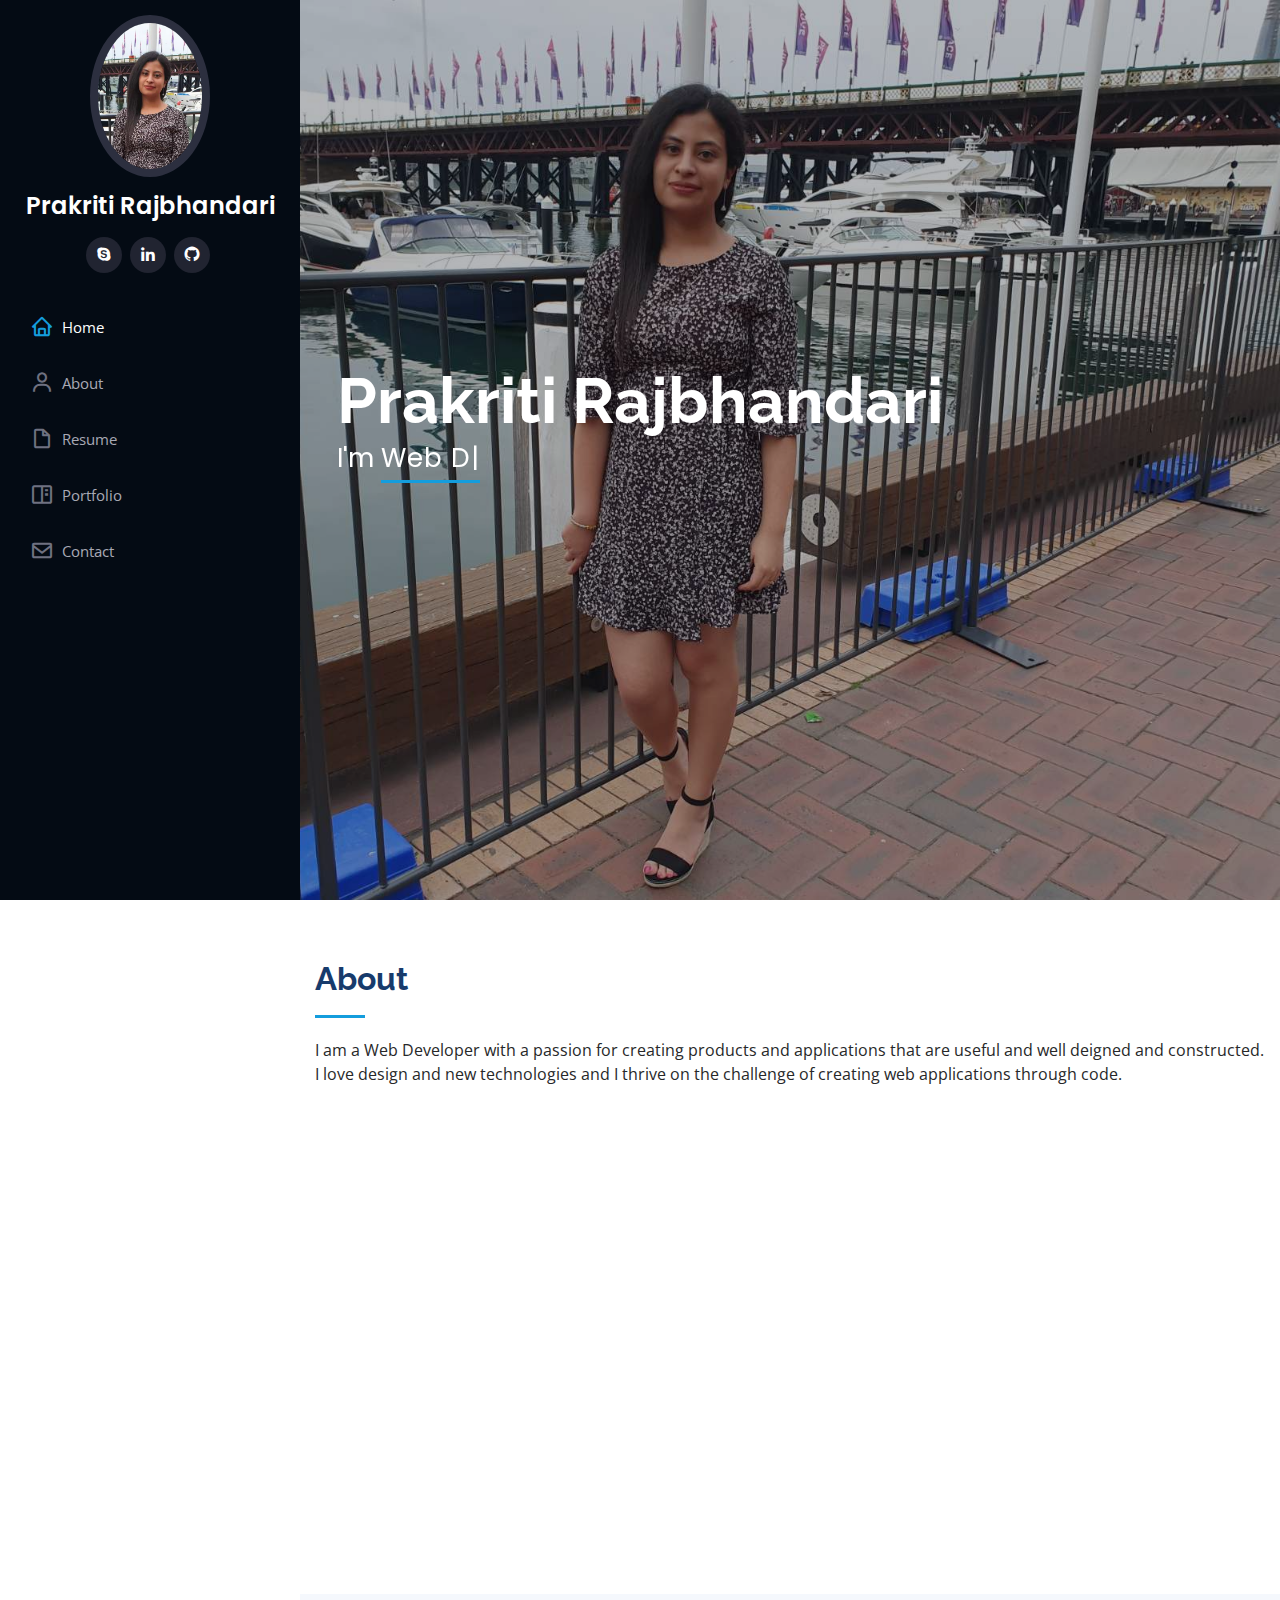
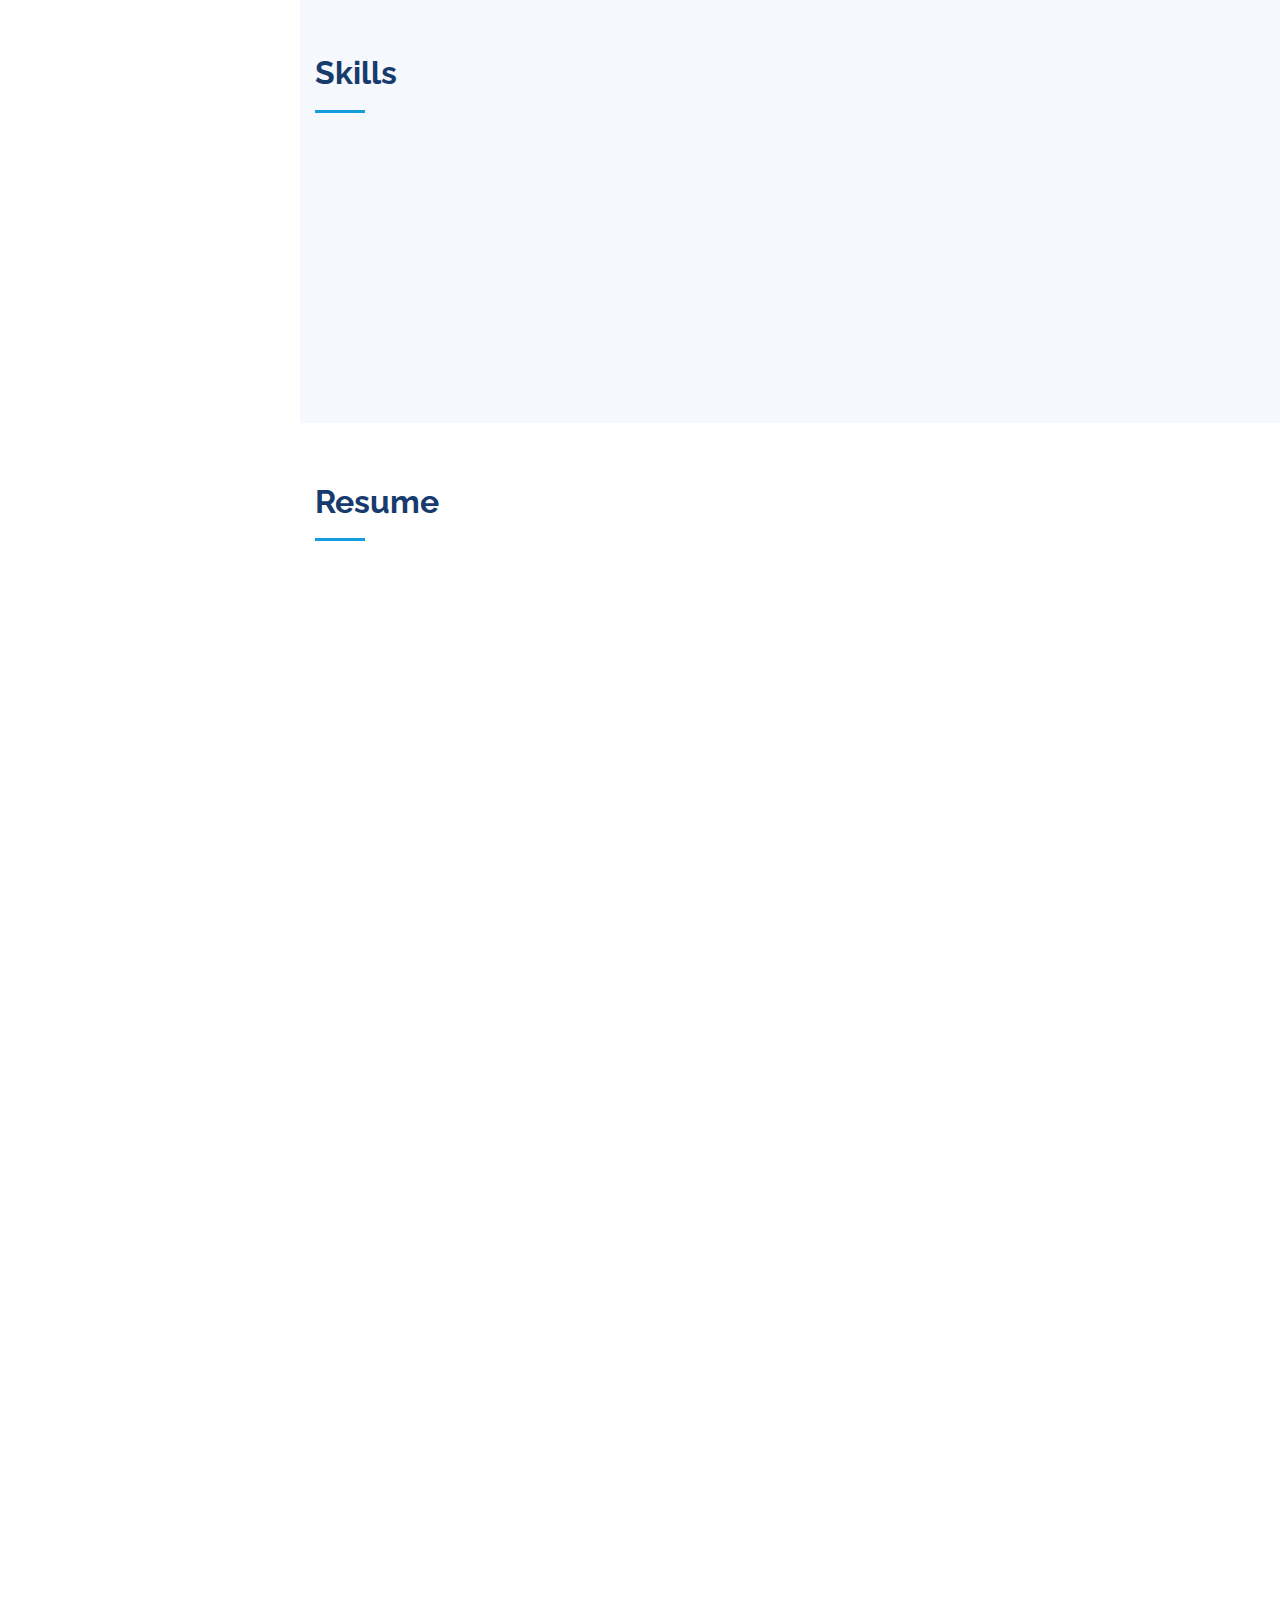
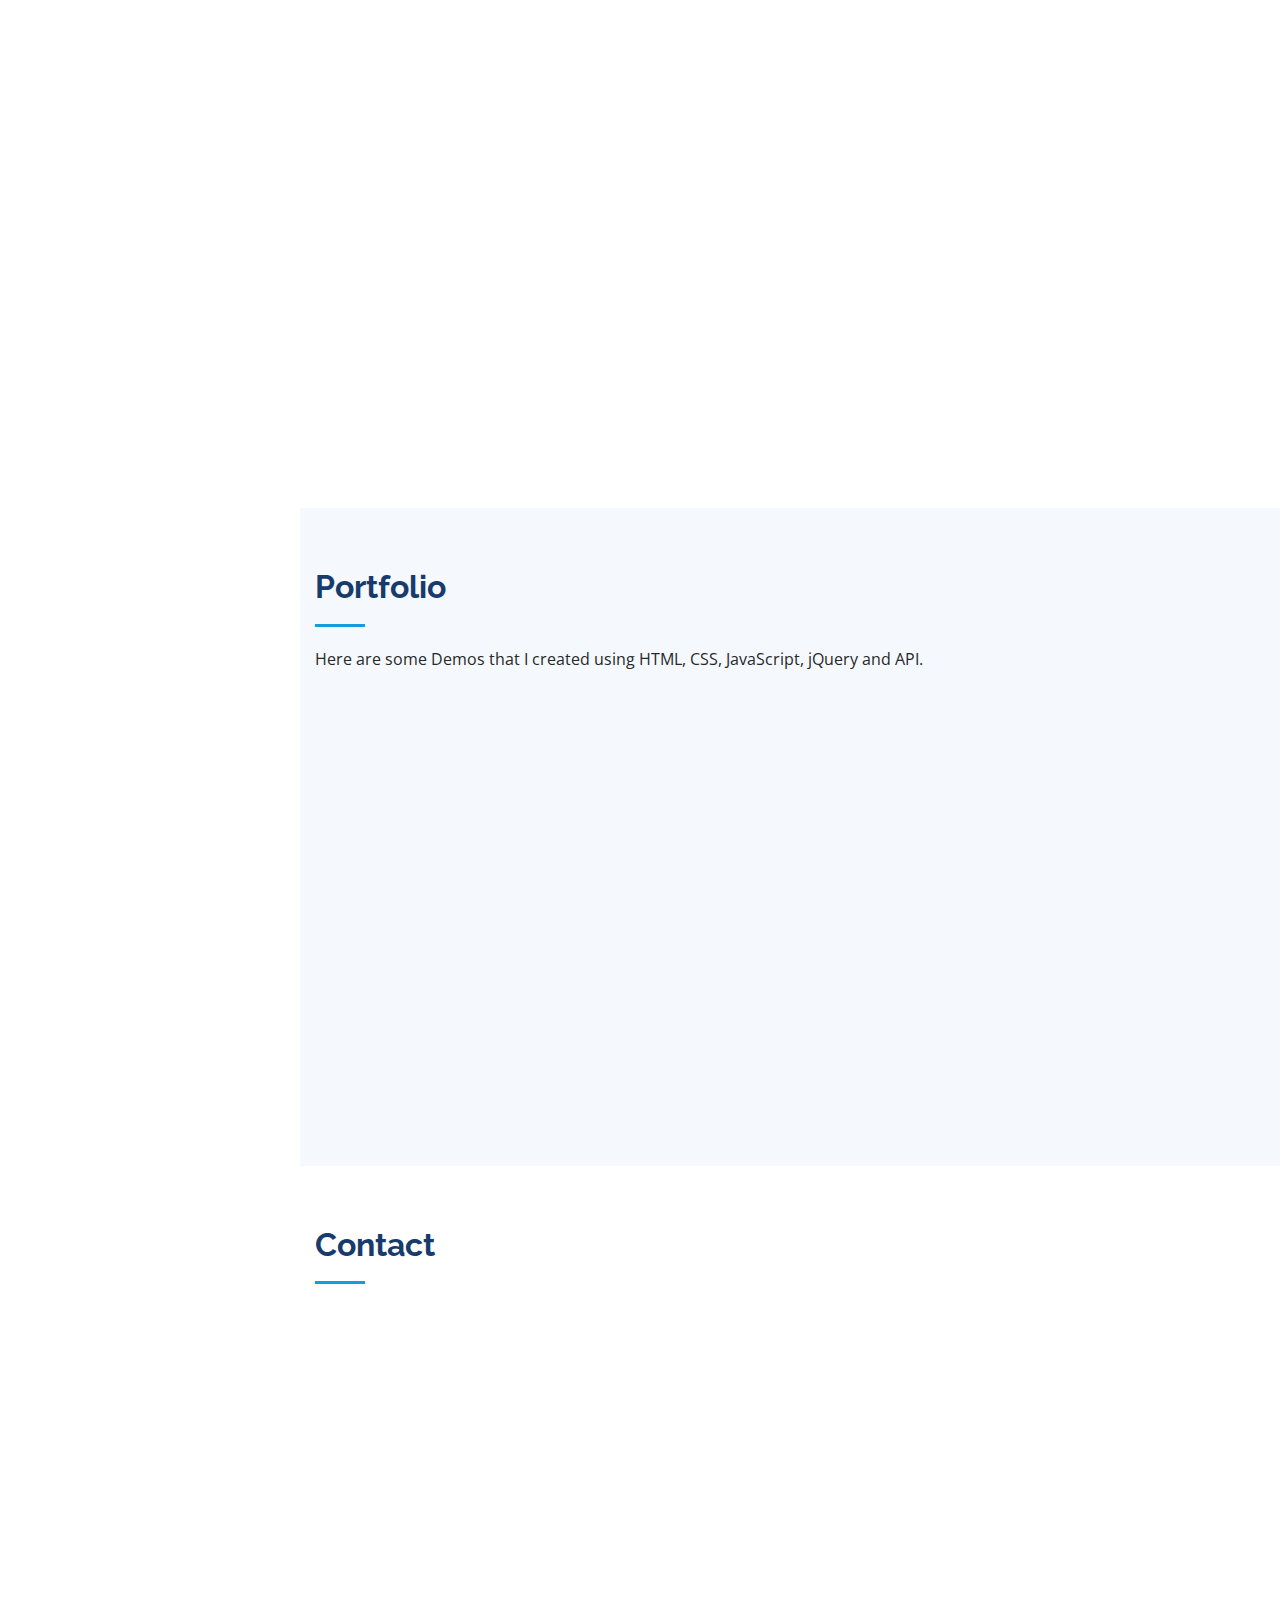
==== index.html @ 476c7c36 "update link" ====
<!DOCTYPE html>
<html lang="en">
  <head>
    <meta charset="utf-8" />
    <meta content="width=device-width, initial-scale=1.0" name="viewport" />

    <title>Prakriti Rajbhandari</title>
    <meta content="" name="descriptison" />
    <meta content="" name="keywords" />

    <!-- Favicons -->
    <link href="assets/img/favicon.ico" rel="icon" />

    <!-- Google Fonts -->
    <link
      href="https://fonts.googleapis.com/css?family=Open+Sans:300,300i,400,400i,600,600i,700,700i|Raleway:300,300i,400,400i,500,500i,600,600i,700,700i|Poppins:300,300i,400,400i,500,500i,600,600i,700,700i"
      rel="stylesheet"
    />

    <!-- Vendor CSS Files -->
    <link
      href="assets/vendor/bootstrap/css/bootstrap.min.css"
      rel="stylesheet"
    />
    <link href="assets/vendor/icofont/icofont.min.css" rel="stylesheet" />
    <link href="assets/vendor/boxicons/css/boxicons.min.css" rel="stylesheet" />
    <link href="assets/vendor/venobox/venobox.css" rel="stylesheet" />
    <link
      href="assets/vendor/owl.carousel/assets/owl.carousel.min.css"
      rel="stylesheet"
    />
    <link href="assets/vendor/aos/aos.css" rel="stylesheet" />

    <!-- Template Main CSS File -->
    <link href="assets/css/style.css" rel="stylesheet" />

    <!-- =======================================================
  * Template Name: iPortfolio - v1.2.0
  * Template URL: https://bootstrapmade.com/iportfolio-bootstrap-portfolio-websites-template/
  * Author: BootstrapMade.com
  * License: https://bootstrapmade.com/license/
  ======================================================== -->
  </head>

  <body>
    <!-- ======= Header ======= -->
    <header id="header">
      <div class="d-flex flex-column">
        <div class="profile">
          <img
            src="assets/img/img.jpg"
            alt=""
            class="img-fluid rounded-circle"
          />
          <h1 class="text-light">
            <a href="index.html">Prakriti Rajbhandari</a>
          </h1>
          <div class="social-links mt-3 text-center">
            <a
              href="https://join.skype.com/invite/W0KzIEHglBbP"
              target="_blank"
              class="google-plus"
              ><i class="bx bxl-skype"></i
            ></a>
            <a
              href="https://www.linkedin.com/in/prakriti-rajbhandari/"
              target="_blank"
              class="linkedin"
              ><i class="bx bxl-linkedin"></i
            ></a>
            <a
              href="https://github.com/PrakritiRajbhandari"
              class="github"
              target="_blank"
              ><i class="bx bxl-github"></i
            ></a>
          </div>
        </div>

        <nav class="nav-menu">
          <ul>
            <li class="active">
              <a href="#hero"><i class="bx bx-home"></i> <span>Home</span></a>
            </li>
            <li>
              <a href="#about"><i class="bx bx-user"></i> <span>About</span></a>
            </li>
            <li>
              <a href="#resume"
                ><i class="bx bx-file-blank"></i> <span>Resume</span></a
              >
            </li>
            <li>
              <a href="#portfolio"
                ><i class="bx bx-book-content"></i> Portfolio</a
              >
            </li>

            <li>
              <a href="#contact"><i class="bx bx-envelope"></i> Contact</a>
            </li>
          </ul>
        </nav>
        <!-- .nav-menu -->
        <button type="button" class="mobile-nav-toggle d-xl-none">
          <i class="icofont-navigation-menu"></i>
        </button>
      </div>
    </header>
    <!-- End Header -->

    <!-- ======= Hero Section ======= -->
    <section
      id="hero"
      class="d-flex flex-column justify-content-center align-items-center"
    >
      <div class="hero-container" data-aos="fade-in">
        <h1>Prakriti Rajbhandari</h1>
        <p>
          I'm
          <span
            class="typed"
            data-typed-items="Web Developer,UI/UX Designer,Freelancer"
          ></span>
        </p>
      </div>
    </section>
    <!-- End Hero -->

    <main id="main">
      <!-- ======= About Section ======= -->
      <section id="about" class="about">
        <div class="container">
          <div class="section-title">
            <h2>About</h2>
            <p>
              I am a Web Developer with a passion for creating products and
              applications that are useful and well deigned and constructed. I
              love design and new technologies and I thrive on the challenge of
              creating web applications through code.
            </p>
          </div>

          <div class="row">
            <div class="col-lg-4" data-aos="fade-right">
              <img src="assets/img/img.jpg" class="img-fluid" alt="" />
            </div>
            <div class="col-lg-8 pt-4 pt-lg-0 content" data-aos="fade-left">
              <h3>Web Developer</h3>

              <div class="row">
                <div class="col-lg-6">
                  <ul>
                    <li>
                      <i class="icofont-rounded-right"></i>
                      <strong>Degree:</strong> Bachelor in Computer Science and
                      Information Technology
                    </li>
                    <li>
                      <i class="icofont-rounded-right"></i>
                      <strong>Phone:</strong> +61490 023 400
                    </li>
                    <li>
                      <i class="icofont-rounded-right"></i>
                      <strong>Address:</strong> Sydney, Australia
                    </li>
                  </ul>
                </div>
                <div class="col-lg-6">
                  <ul>
                    <li>
                      <i class="icofont-rounded-right"></i>
                      <strong>Email:</strong> rajbhandariprakriti.7@gmail.com
                    </li>
                    <li>
                      <i class="icofont-rounded-right"></i>
                      <strong>Freelance:</strong> Available
                    </li>
                  </ul>
                </div>
              </div>
              <p>
                I hold a Bachelor Degree in Computer Science and Information
                Technology. I have 2 years expereince working as a Web
                Developer.I have experience in web development and design using:
                Wordpress, Shopify, HTML5 , CSS3 , Bootstrap, JavaScript,
                JQuery, ASP.NET, PHP, SQL.Also experienced working with Slack,
                Git, GitHub.
                <br />
                I am flexible, enthusiastic and project-oriented team
                player.While I am not working, I am reading books, learning new
                things. I love to paint as well and meet new people.
              </p>
            </div>
          </div>
        </div>
      </section>
      <!-- End About Section -->

      <!-- ======= Skills Section ======= -->
      <section id="skills" class="skills section-bg">
        <div class="container">
          <div class="section-title">
            <h2>Skills</h2>
          </div>

          <div class="row skills-content">
            <div class="col-lg-6" data-aos="fade-up">
              <div class="progress">
                <span class="skill">HTML <i class="val">100%</i></span>
                <div class="progress-bar-wrap">
                  <div
                    class="progress-bar"
                    role="progressbar"
                    aria-valuenow="100"
                    aria-valuemin="0"
                    aria-valuemax="100"
                  ></div>
                </div>
              </div>

              <div class="progress">
                <span class="skill">CSS <i class="val">90%</i></span>
                <div class="progress-bar-wrap">
                  <div
                    class="progress-bar"
                    role="progressbar"
                    aria-valuenow="90"
                    aria-valuemin="0"
                    aria-valuemax="100"
                  ></div>
                </div>
              </div>

              <div class="progress">
                <span class="skill"
                  >WordPress/CMS/Shopify <i class="val">90%</i></span
                >
                <div class="progress-bar-wrap">
                  <div
                    class="progress-bar"
                    role="progressbar"
                    aria-valuenow="90"
                    aria-valuemin="0"
                    aria-valuemax="100"
                  ></div>
                </div>
              </div>

              <div class="progress">
                <span class="skill"
                  >JavaScript/ JQuery <i class="val">60%</i></span
                >
                <div class="progress-bar-wrap">
                  <div
                    class="progress-bar"
                    role="progressbar"
                    aria-valuenow="70"
                    aria-valuemin="0"
                    aria-valuemax="100"
                  ></div>
                </div>
              </div>
            </div>

            <div class="col-lg-6" data-aos="fade-up" data-aos-delay="100">
              <div class="progress">
                <span class="skill">PHP <i class="val">60%</i></span>
                <div class="progress-bar-wrap">
                  <div
                    class="progress-bar"
                    role="progressbar"
                    aria-valuenow="70"
                    aria-valuemin="0"
                    aria-valuemax="100"
                  ></div>
                </div>
              </div>

              <div class="progress">
                <span class="skill">Photoshop <i class="val">50%</i></span>
                <div class="progress-bar-wrap">
                  <div
                    class="progress-bar"
                    role="progressbar"
                    aria-valuenow="50"
                    aria-valuemin="0"
                    aria-valuemax="100"
                  ></div>
                </div>
              </div>

              <div class="progress">
                <span class="skill">ASP.NET <i class="val">50%</i></span>
                <div class="progress-bar-wrap">
                  <div
                    class="progress-bar"
                    role="progressbar"
                    aria-valuenow="50"
                    aria-valuemin="0"
                    aria-valuemax="100"
                  ></div>
                </div>
              </div>

              <div class="progress">
                <span class="skill">SQL <i class="val">50%</i></span>
                <div class="progress-bar-wrap">
                  <div
                    class="progress-bar"
                    role="progressbar"
                    aria-valuenow="50"
                    aria-valuemin="0"
                    aria-valuemax="100"
                  ></div>
                </div>
              </div>
            </div>
          </div>
        </div>
      </section>
      <!-- End Skills Section -->

      <!-- ======= Resume Section ======= -->
      <section id="resume" class="resume">
        <div class="container">
          <div class="section-title">
            <h2>Resume</h2>
          </div>

          <div class="row">
            <div class="col-lg-6" data-aos="fade-up">
              <h3 class="resume-title">Sumary</h3>
              <div class="resume-item pb-0">
                <h4>Prakriti Rajbhandari</h4>
                <p>
                  <em
                    >Innovative and deadline-driven Web Developer with 2 years
                    of experience designing and developing Website from initial
                    concept to final, polished deliverable.</em
                  >
                </p>
                <ul>
                  <li>Sydney,Australia</li>
                  <li>+61490 023 400</li>
                  <li>rajbhandariprakriti.7@gmail.com</li>
                </ul>
              </div>

              <h3 class="resume-title">Education</h3>
              <div class="resume-item">
                <h4>Full Stack Web development Bootcamp</h4>
                <h5>Feburary 2020 - present</h5>
                <p><em>University of Sydney, Sydney, Australia</em></p>
                <p>
                  Course: HTML5, CSS3, JavaScript, jQuery, Bootstrap,
                  Express.js, React.js, Node.js, Database Theory, MongoDB,
                  MySQL, Command Line.
                </p>
              </div>
              <div class="resume-item">
                <h4>Settlement Language Pathways to Employment and Training</h4>
                <h5>May 2018 – September 2018</h5>
                <p>
                  <em>TAFE Sydney, Australia </em>
                </p>
                <p>
                  Course about Australian workplace language, practices and
                  culture, work experience and vocational training
                </p>
              </div>
              <div class="resume-item">
                <h4>Bachelor of computer Science and Information Technology</h4>
                <h5>September 2013 – December 2017</h5>
                <p><em>Tribhuvan University, Kathmandu, Nepal</em></p>
                <p>
                  Courses: Software Development, System Analysis and Design,
                  Database, Networking and Data Communication
                </p>
              </div>
            </div>
            <div class="col-lg-6" data-aos="fade-up" data-aos-delay="100">
              <h3 class="resume-title">Professional Experience</h3>
              <div class="resume-item">
                <h4>Junior Web Developer</h4>
                <h5>Pounce Marketing</h5>
                <p><em>Sydney, Australia </em></p>
                <ul>
                  <li>
                    Developed responsive Front End UI for clients in Wordpress
                    from designs provided by designers
                  </li>
                  <li>
                    Developed and tested eDMs (Electronic Direct Mails) in
                    Mailchimp for marketing purpose for clients
                  </li>
                  <li>
                    Developed Landing pages from scratch without any templates
                    based on designs provided by designers
                  </li>
                  <li>
                    Learned and practiced Webflow and Unbounce websites builders
                  </li>
                </ul>
              </div>
              <div class="resume-item">
                <h4>Web Developer Assistant</h4>
                <h5>March 2019 – May 2019</h5>
                <p><em>SiteSuite Website Design (Sydney, Australia)</em></p>
                <ul>
                  <li>
                    Designed and developed website for clients in WordPress and
                    SiteSuite CMS
                    <a href="http://opeccollege.rediweb.com.au/" target="_blank"
                      >http://opeccollege.rediweb.com.au/</a
                    >
                    ,
                    <a href="https://alodote.com/ " target="_blank"
                      >https://alodote.com/
                    </a>
                    ,
                    <a href="https://galaxy.company/" target="_blank"
                      >https://galaxy.company/</a
                    >
                    ,
                    <a href=" https://rangeroverworks.com/" target="_blank">
                      https://rangeroverworks.com/</a
                    >
                  </li>
                </ul>
              </div>
              <div class="resume-item">
                <h4>Web Developer (Contractor)</h4>
                <h5>November 2018 – December 2018</h5>
                <p><em>Uniting World (Sydney, Australia)</em></p>
                <ul>
                  <li>
                    Redesigned and developed Uniting World’s Lent Event website
                    in WordPress
                    <a href="https://lentevent.com" target="_blank"
                      >https://lentevent.com</a
                    >
                  </li>
                </ul>
              </div>
              <div class="resume-item">
                <h4>Web Developer Intern</h4>
                <h5>September 2018 – October 2018</h5>
                <p><em>Uniting World (Sydney, Australia)</em></p>
                <ul>
                  <li>
                    Analysed, designed and upgraded Everything in common
                    e-commerce website using Shopify
                    <a href="https://everythingincommon.com.au/" target="_blank"
                      >https://everythingincommon.com.au</a
                    >
                  </li>
                </ul>
              </div>
              <div class="resume-item">
                <h4>Junior Web Application Developer</h4>
                <h5>July 2017 – April 2018</h5>
                <p><em>Amnil Technology Pvt. Ltd. (Kathmandu, Nepal)</em></p>
                <ul>
                  <li>
                    Supported development of back-end system for NMB Bank’s web
                    application using Asp.net (MVC, Entity Framework, LINQ)
                  </li>
                  <li>
                    Integrated code with other specialised inputs, such as image
                    files and scripting languages
                  </li>
                  <li>
                    Created reporting dashboard using Metronic 5 bootstrap
                    framework
                  </li>
                </ul>
              </div>
            </div>
          </div>
        </div>
      </section>
      <!-- End Resume Section -->

      <!-- ======= Portfolio Section ======= -->
      <section id="portfolio" class="portfolio section-bg">
        <div class="container">
          <div class="section-title">
            <h2>Portfolio</h2>
            <p>
              Here are some Demos that I created using HTML, CSS, JavaScript,
              jQuery and API.
            </p>
          </div>

          <div
            class="row portfolio-container"
            data-aos="fade-up"
            data-aos-delay="100"
          >
            <div class="col-lg-4 col-md-6 portfolio-item filter-app">
              <div class="portfolio-wrap">
                <img
                  src="assets/img/portfolio/portfolio-1.PNG"
                  class="img-fluid"
                  alt=""
                />
                <div class="portfolio-links">
                  <a
                    href="assets/img/portfolio/portfolio-1.PNG"
                    data-gall="portfolioGallery"
                    class="venobox"
                    title="App 1"
                    ><i class="bx bx-plus"></i
                  ></a>
                  <a
                    href="https://yours-kkuznets.github.io/Coinchange-Crypto-Tracker/
                    target="_blank"
                    title="More Details"
                    ><i class="bx bx-link"></i
                  ></a>
                </div>
              </div>
            </div>

            <div class="col-lg-4 col-md-6 portfolio-item filter-web">
              <div class="portfolio-wrap">
                <img
                  src="assets/img/portfolio/portfolio-2.png"
                  class="img-fluid"
                  alt=""
                />
                <div class="portfolio-links">
                  <a
                    href="assets/img/portfolio/portfolio-2.png"
                    data-gall="portfolioGallery"
                    class="venobox"
                    title="Web 3"
                    ><i class="bx bx-plus"></i
                  ></a>
                  <a
                    href="https://prakritirajbhandari.github.io/Code-Quiz/ "
                    target="_blank"
                    title="More Details"
                    ><i class="bx bx-link"></i
                  ></a>
                </div>
              </div>
            </div>

            <div class="col-lg-4 col-md-6 portfolio-item filter-app">
              <div class="portfolio-wrap">
                <img
                  src="assets/img/portfolio/portfolio-3.png"
                  class="img-fluid"
                  alt=""
                />
                <div class="portfolio-links">
                  <a
                    href="assets/img/portfolio/portfolio-3.png"
                    data-gall="portfolioGallery"
                    class="venobox"
                    title="App 2"
                    ><i class="bx bx-plus"></i
                  ></a>
                  <a
                    href="https://prakritirajbhandari.github.io/Password-Generator/"
                    target="_blank"
                    title="More Details"
                    ><i class="bx bx-link"></i
                  ></a>
                </div>
              </div>
            </div>

            <div class="col-lg-4 col-md-6 portfolio-item filter-card">
              <div class="portfolio-wrap">
                <img
                  src="assets/img/portfolio/portfolio-4.png"
                  class="img-fluid"
                  alt=""
                />
                <div class="portfolio-links">
                  <a
                    href="assets/img/portfolio/portfolio-4.png"
                    data-gall="portfolioGallery"
                    class="venobox"
                    title="Card 2"
                    ><i class="bx bx-plus"></i
                  ></a>
                  <a
                    href="https://prakritirajbhandari.github.io/Day-Planner/"
                    target="_blank"
                    title="More Details"
                    ><i class="bx bx-link"></i
                  ></a>
                </div>
              </div>
            </div>

            <div class="col-lg-4 col-md-6 portfolio-item filter-web">
              <div class="portfolio-wrap">
                <img
                  src="assets/img/portfolio/portfolio-5.PNG"
                  class="img-fluid"
                  alt=""
                />
                <div class="portfolio-links">
                  <a
                    href="assets/img/portfolio/portfolio-5.PNG"
                    data-gall="portfolioGallery"
                    class="venobox"
                    title="Web 2"
                    ><i class="bx bx-plus"></i
                  ></a>
                  <a
                    href="https://prakritirajbhandari.github.io/Weather-Dashboard"
                    target="_blank"
                    title="More Details"
                    ><i class="bx bx-link"></i
                  ></a>
                </div>
              </div>
            </div>
          </div>
        </div>
      </section>
      <!-- End Portfolio Section -->

      <!-- ======= Contact Section ======= -->
      <section id="contact" class="contact">
        <div class="container">
          <div class="section-title">
            <h2>Contact</h2>
          </div>

          <div class="row" data-aos="fade-in">
            <div class="offset-md-3 col-md-6 d-flex align-items-stretch">
              <div class="info">
                <div class="address">
                  <i class="icofont-google-map"></i>
                  <h4>Location:</h4>
                  <p>Sydney, Australia</p>
                </div>

                <div class="email">
                  <i class="icofont-envelope"></i>
                  <h4>Email:</h4>
                  <p>rajbhandariprakriti.7@gmail.com</p>
                </div>

                <div class="phone">
                  <i class="icofont-phone"></i>
                  <h4>Call:</h4>
                  <p>+61490 023 400</p>
                </div>
              </div>
            </div>
          </div>
        </div>
      </section>
      <!-- End Contact Section -->
    </main>
    <!-- End #main -->

    <!-- ======= Footer ======= -->
    <footer id="footer">
      <div class="container"></div>
    </footer>
    <!-- End  Footer -->

    <a href="#" class="back-to-top"><i class="icofont-simple-up"></i></a>

    <!-- Vendor JS Files -->
    <script src="assets/vendor/jquery/jquery.min.js"></script>
    <script src="assets/vendor/bootstrap/js/bootstrap.bundle.min.js"></script>
    <script src="assets/vendor/jquery.easing/jquery.easing.min.js"></script>
    <script src="assets/vendor/php-email-form/validate.js"></script>
    <script src="assets/vendor/waypoints/jquery.waypoints.min.js"></script>
    <script src="assets/vendor/counterup/counterup.min.js"></script>
    <script src="assets/vendor/isotope-layout/isotope.pkgd.min.js"></script>
    <script src="assets/vendor/venobox/venobox.min.js"></script>
    <script src="assets/vendor/owl.carousel/owl.carousel.min.js"></script>
    <script src="assets/vendor/typed.js/typed.min.js"></script>
    <script src="assets/vendor/aos/aos.js"></script>

    <!-- Template Main JS File -->
    <script src="assets/js/main.js"></script>
  </body>
</html>
---- assets/vendor/venobox/venobox.css ----
/* ------ venobox.css --------*/
.vbox-overlay *, .vbox-overlay *:before, .vbox-overlay *:after{
    -webkit-backface-visibility: hidden;
    -webkit-box-sizing:border-box;
    -moz-box-sizing:border-box;
    box-sizing:border-box;
}
.vbox-overlay * { 
    -webkit-backface-visibility: visible;
    backface-visibility: visible;
}
.vbox-overlay{
    display: -webkit-flex;
    display: flex;
    -webkit-flex-direction: column;
    flex-direction: column;
    -webkit-justify-content: center;
    justify-content: center;
    -webkit-align-items: center;
    align-items: center;
    position: fixed;
    left: 0;
    top: 0;
    bottom: 0;
    right: 0;
    z-index: 1040;
    -webkit-transform:translateZ(1000px);
    transform: translateZ(1000px);
    transform-style: preserve-3d;
}

/* ----- navigation ----- */
.vbox-title{
    width: 100%;
    height: 40px;
    float: left;
    text-align: center;
    line-height: 28px;
    font-size: 12px;
    padding: 6px 40px;
    overflow: hidden;
    position: fixed;
    display: none;
    left: 0;
    z-index: 1050;
}
.vbox-close{
    cursor: pointer;
    position: fixed;
    top: -1px;
    right: 0;
    width: 50px;
    height: 40px;
    padding: 6px;
    display: block;
    background-position:10px center;
    overflow: hidden;
    font-size: 24px;
    line-height: 1;
    text-align: center;
    z-index: 1050;
}
.vbox-num{
    cursor: pointer;
    position: fixed;
    left: 0;
    height: 40px;
    display: block;
    overflow: hidden;
    line-height: 28px;
    font-size: 12px;
    padding: 6px 10px;
    display: none;
    z-index: 1050;
}
/* ----- navigation ARROWS ----- */
.vbox-next, .vbox-prev{
    position: fixed;
    top: 50%;
    margin-top: -15px;
    overflow: hidden;
    cursor: pointer;
    display: block;
    width: 45px;
    height: 45px;
    z-index: 1050;
}
.vbox-next span, .vbox-prev span{
    position: relative;
    width: 20px;
    height: 20px;
    border: 2px solid transparent;
    border-top-color: #B6B6B6;
    border-right-color: #B6B6B6;
    text-indent: -100px;
    position: absolute;
    top: 8px;
    display: block;
}
.vbox-prev{
    left: 15px;
}
.vbox-next{
    right: 15px;
}
.vbox-prev span{
    left: 10px;
    -ms-transform: rotate(-135deg);
    -webkit-transform: rotate(-135deg);
    transform: rotate(-135deg);
}
.vbox-next span{
    -ms-transform: rotate(45deg);
    -webkit-transform: rotate(45deg);
    transform: rotate(45deg);
    right: 10px;
}
/* ------- inline window ------ */
.vbox-inline{
    width: 420px;
    height: 315px;
    height: 70vh;
    padding: 10px;
    background: #fff;
    margin: 0 auto;
    overflow: auto;
    text-align: left;
}
/* ------- Video & iFrames window ------ */
.venoframe{
    max-width: 100%;
    width: 100%;
    border: none;
    width: 100%;
    height: 260px;
    height: 70vh;
}
.venoframe.vbvid{
    height: 260px;
}
@media (min-width: 768px) {
    .venoframe, .vbox-inline{
        width: 90%;
        height: 360px;
        height: 70vh;
    }
    .venoframe.vbvid{
        width: 640px;
        height: 360px;
    }
}
@media (min-width: 992px) {
    .venoframe, .vbox-inline{
        max-width: 1200px;
        width: 80%;
        height: 540px;
        height: 70vh;
    }
    .venoframe.vbvid{
        width: 960px;
        height: 540px;
    }
}
/* 
Please do NOT edit this part! 
or at least read this note: http://i.imgur.com/7C0ws9e.gif
*/
.vbox-open{
    overflow: hidden;
}
.vbox-container{
    position: absolute;
    left: 0;
    right: 0;
    top: 0;
    bottom: 0;
    overflow-x: hidden;
    overflow-y: scroll;
    overflow-scrolling: touch;
    -webkit-overflow-scrolling: touch;
    z-index: 20;
    max-height: 100%;

}

.vbox-content{
    text-align: center;
    float: left;
    width: 100%;
    position: relative;
    overflow: hidden;
    padding: 20px 4%;
}
.vbox-container img{
    max-width: 100%;
    height: auto;
}
.vbox-figlio{
    box-shadow: 0 0 12px rgba(0,0,0,0.19), 0 6px 6px rgba(0,0,0,0.23);
    max-width: 100%;
    text-align: initial;
}
img.vbox-figlio{
    -webkit-user-select: none;
-khtml-user-select: none;
-moz-user-select: none;
-o-user-select: none;
user-select: none;
}
.vbox-content.swipe-left{
    margin-left: -200px !important;
}
.vbox-content.swipe-right{
    margin-left: 200px !important;
}
.vbox-animated{
    webkit-transition: margin 300ms ease-out;
    transition: margin 300ms ease-out;
}

/* ---------- preloader ----------
 * SPINKIT 
 * http://tobiasahlin.com/spinkit/
-------------------------------- */
.sk-double-bounce,.sk-rotating-plane{width:40px;height:40px;margin:40px auto}.sk-rotating-plane{background-color:#333;-webkit-animation:sk-rotatePlane 1.2s infinite ease-in-out;animation:sk-rotatePlane 1.2s infinite ease-in-out}@-webkit-keyframes sk-rotatePlane{0%{-webkit-transform:perspective(120px) rotateX(0) rotateY(0);transform:perspective(120px) rotateX(0) rotateY(0)}50%{-webkit-transform:perspective(120px) rotateX(-180.1deg) rotateY(0);transform:perspective(120px) rotateX(-180.1deg) rotateY(0)}100%{-webkit-transform:perspective(120px) rotateX(-180deg) rotateY(-179.9deg);transform:perspective(120px) rotateX(-180deg) rotateY(-179.9deg)}}@keyframes sk-rotatePlane{0%{-webkit-transform:perspective(120px) rotateX(0) rotateY(0);transform:perspective(120px) rotateX(0) rotateY(0)}50%{-webkit-transform:perspective(120px) rotateX(-180.1deg) rotateY(0);transform:perspective(120px) rotateX(-180.1deg) rotateY(0)}100%{-webkit-transform:perspective(120px) rotateX(-180deg) rotateY(-179.9deg);transform:perspective(120px) rotateX(-180deg) rotateY(-179.9deg)}}.sk-double-bounce{position:relative}.sk-double-bounce .sk-child{width:100%;height:100%;border-radius:50%;background-color:#333;opacity:.6;position:absolute;top:0;left:0;-webkit-animation:sk-doubleBounce 2s infinite ease-in-out;animation:sk-doubleBounce 2s infinite ease-in-out}.sk-chasing-dots .sk-child,.sk-spinner-pulse,.sk-three-bounce .sk-child{background-color:#333;border-radius:100%}.sk-double-bounce .sk-double-bounce2{-webkit-animation-delay:-1s;animation-delay:-1s}@-webkit-keyframes sk-doubleBounce{0%,100%{-webkit-transform:scale(0);transform:scale(0)}50%{-webkit-transform:scale(1);transform:scale(1)}}@keyframes sk-doubleBounce{0%,100%{-webkit-transform:scale(0);transform:scale(0)}50%{-webkit-transform:scale(1);transform:scale(1)}}.sk-wave{margin:40px auto;width:50px;height:40px;text-align:center;font-size:10px}.sk-wave .sk-rect{background-color:#333;height:100%;width:6px;display:inline-block;-webkit-animation:sk-waveStretchDelay 1.2s infinite ease-in-out;animation:sk-waveStretchDelay 1.2s infinite ease-in-out}.sk-wave .sk-rect1{-webkit-animation-delay:-1.2s;animation-delay:-1.2s}.sk-wave .sk-rect2{-webkit-animation-delay:-1.1s;animation-delay:-1.1s}.sk-wave .sk-rect3{-webkit-animation-delay:-1s;animation-delay:-1s}.sk-wave .sk-rect4{-webkit-animation-delay:-.9s;animation-delay:-.9s}.sk-wave .sk-rect5{-webkit-animation-delay:-.8s;animation-delay:-.8s}@-webkit-keyframes sk-waveStretchDelay{0%,100%,40%{-webkit-transform:scaleY(.4);transform:scaleY(.4)}20%{-webkit-transform:scaleY(1);transform:scaleY(1)}}@keyframes sk-waveStretchDelay{0%,100%,40%{-webkit-transform:scaleY(.4);transform:scaleY(.4)}20%{-webkit-transform:scaleY(1);transform:scaleY(1)}}.sk-wandering-cubes{margin:40px auto;width:40px;height:40px;position:relative}.sk-wandering-cubes .sk-cube{background-color:#333;width:10px;height:10px;position:absolute;top:0;left:0;-webkit-animation:sk-wanderingCube 1.8s ease-in-out -1.8s infinite both;animation:sk-wanderingCube 1.8s ease-in-out -1.8s infinite both}.sk-chasing-dots,.sk-spinner-pulse{width:40px;height:40px;margin:40px auto}.sk-wandering-cubes .sk-cube2{-webkit-animation-delay:-.9s;animation-delay:-.9s}@-webkit-keyframes sk-wanderingCube{0%{-webkit-transform:rotate(0);transform:rotate(0)}25%{-webkit-transform:translateX(30px) rotate(-90deg) scale(.5);transform:translateX(30px) rotate(-90deg) scale(.5)}50%{-webkit-transform:translateX(30px) translateY(30px) rotate(-179deg);transform:translateX(30px) translateY(30px) rotate(-179deg)}50.1%{-webkit-transform:translateX(30px) translateY(30px) rotate(-180deg);transform:translateX(30px) translateY(30px) rotate(-180deg)}75%{-webkit-transform:translateX(0) translateY(30px) rotate(-270deg) scale(.5);transform:translateX(0) translateY(30px) rotate(-270deg) scale(.5)}100%{-webkit-transform:rotate(-360deg);transform:rotate(-360deg)}}@keyframes sk-wanderingCube{0%{-webkit-transform:rotate(0);transform:rotate(0)}25%{-webkit-transform:translateX(30px) rotate(-90deg) scale(.5);transform:translateX(30px) rotate(-90deg) scale(.5)}50%{-webkit-transform:translateX(30px) translateY(30px) rotate(-179deg);transform:translateX(30px) translateY(30px) rotate(-179deg)}50.1%{-webkit-transform:translateX(30px) translateY(30px) rotate(-180deg);transform:translateX(30px) translateY(30px) rotate(-180deg)}75%{-webkit-transform:translateX(0) translateY(30px) rotate(-270deg) scale(.5);transform:translateX(0) translateY(30px) rotate(-270deg) scale(.5)}100%{-webkit-transform:rotate(-360deg);transform:rotate(-360deg)}}.sk-spinner-pulse{-webkit-animation:sk-pulseScaleOut 1s infinite ease-in-out;animation:sk-pulseScaleOut 1s infinite ease-in-out}@-webkit-keyframes sk-pulseScaleOut{0%{-webkit-transform:scale(0);transform:scale(0)}100%{-webkit-transform:scale(1);transform:scale(1);opacity:0}}@keyframes sk-pulseScaleOut{0%{-webkit-transform:scale(0);transform:scale(0)}100%{-webkit-transform:scale(1);transform:scale(1);opacity:0}}.sk-chasing-dots{position:relative;text-align:center;-webkit-animation:sk-chasingDotsRotate 2s infinite linear;animation:sk-chasingDotsRotate 2s infinite linear}.sk-chasing-dots .sk-child{width:60%;height:60%;display:inline-block;position:absolute;top:0;-webkit-animation:sk-chasingDotsBounce 2s infinite ease-in-out;animation:sk-chasingDotsBounce 2s infinite ease-in-out}.sk-chasing-dots .sk-dot2{top:auto;bottom:0;-webkit-animation-delay:-1s;animation-delay:-1s}@-webkit-keyframes sk-chasingDotsRotate{100%{-webkit-transform:rotate(360deg);transform:rotate(360deg)}}@keyframes sk-chasingDotsRotate{100%{-webkit-transform:rotate(360deg);transform:rotate(360deg)}}@-webkit-keyframes sk-chasingDotsBounce{0%,100%{-webkit-transform:scale(0);transform:scale(0)}50%{-webkit-transform:scale(1);transform:scale(1)}}@keyframes sk-chasingDotsBounce{0%,100%{-webkit-transform:scale(0);transform:scale(0)}50%{-webkit-transform:scale(1);transform:scale(1)}}.sk-three-bounce{margin:40px auto;width:80px;text-align:center}.sk-three-bounce .sk-child{width:20px;height:20px;display:inline-block;-webkit-animation:sk-three-bounce 1.4s ease-in-out 0s infinite both;animation:sk-three-bounce 1.4s ease-in-out 0s infinite both}.sk-circle .sk-child:before,.sk-fading-circle .sk-circle:before{display:block;border-radius:100%;content:'';background-color:#333}.sk-three-bounce .sk-bounce1{-webkit-animation-delay:-.32s;animation-delay:-.32s}.sk-three-bounce .sk-bounce2{-webkit-animation-delay:-.16s;animation-delay:-.16s}@-webkit-keyframes sk-three-bounce{0%,100%,80%{-webkit-transform:scale(0);transform:scale(0)}40%{-webkit-transform:scale(1);transform:scale(1)}}@keyframes sk-three-bounce{0%,100%,80%{-webkit-transform:scale(0);transform:scale(0)}40%{-webkit-transform:scale(1);transform:scale(1)}}.sk-circle{margin:40px auto;width:40px;height:40px;position:relative}.sk-circle .sk-child{width:100%;height:100%;position:absolute;left:0;top:0}.sk-circle .sk-child:before{margin:0 auto;width:15%;height:15%;-webkit-animation:sk-circleBounceDelay 1.2s infinite ease-in-out both;animation:sk-circleBounceDelay 1.2s infinite ease-in-out both}.sk-circle .sk-circle2{-webkit-transform:rotate(30deg);-ms-transform:rotate(30deg);transform:rotate(30deg)}.sk-circle .sk-circle3{-webkit-transform:rotate(60deg);-ms-transform:rotate(60deg);transform:rotate(60deg)}.sk-circle .sk-circle4{-webkit-transform:rotate(90deg);-ms-transform:rotate(90deg);transform:rotate(90deg)}.sk-circle .sk-circle5{-webkit-transform:rotate(120deg);-ms-transform:rotate(120deg);transform:rotate(120deg)}.sk-circle .sk-circle6{-webkit-transform:rotate(150deg);-ms-transform:rotate(150deg);transform:rotate(150deg)}.sk-circle .sk-circle7{-webkit-transform:rotate(180deg);-ms-transform:rotate(180deg);transform:rotate(180deg)}.sk-circle .sk-circle8{-webkit-transform:rotate(210deg);-ms-transform:rotate(210deg);transform:rotate(210deg)}.sk-circle .sk-circle9{-webkit-transform:rotate(240deg);-ms-transform:rotate(240deg);transform:rotate(240deg)}.sk-circle .sk-circle10{-webkit-transform:rotate(270deg);-ms-transform:rotate(270deg);transform:rotate(270deg)}.sk-circle .sk-circle11{-webkit-transform:rotate(300deg);-ms-transform:rotate(300deg);transform:rotate(300deg)}.sk-circle .sk-circle12{-webkit-transform:rotate(330deg);-ms-transform:rotate(330deg);transform:rotate(330deg)}.sk-circle .sk-circle2:before{-webkit-animation-delay:-1.1s;animation-delay:-1.1s}.sk-circle .sk-circle3:before{-webkit-animation-delay:-1s;animation-delay:-1s}.sk-circle .sk-circle4:before{-webkit-animation-delay:-.9s;animation-delay:-.9s}.sk-circle .sk-circle5:before{-webkit-animation-delay:-.8s;animation-delay:-.8s}.sk-circle .sk-circle6:before{-webkit-animation-delay:-.7s;animation-delay:-.7s}.sk-circle .sk-circle7:before{-webkit-animation-delay:-.6s;animation-delay:-.6s}.sk-circle .sk-circle8:before{-webkit-animation-delay:-.5s;animation-delay:-.5s}.sk-circle .sk-circle9:before{-webkit-animation-delay:-.4s;animation-delay:-.4s}.sk-circle .sk-circle10:before{-webkit-animation-delay:-.3s;animation-delay:-.3s}.sk-circle .sk-circle11:before{-webkit-animation-delay:-.2s;animation-delay:-.2s}.sk-circle .sk-circle12:before{-webkit-animation-delay:-.1s;animation-delay:-.1s}@-webkit-keyframes sk-circleBounceDelay{0%,100%,80%{-webkit-transform:scale(0);transform:scale(0)}40%{-webkit-transform:scale(1);transform:scale(1)}}@keyframes sk-circleBounceDelay{0%,100%,80%{-webkit-transform:scale(0);transform:scale(0)}40%{-webkit-transform:scale(1);transform:scale(1)}}.sk-cube-grid{width:40px;height:40px;margin:40px auto}.sk-cube-grid .sk-cube{width:33.33%;height:33.33%;background-color:#333;float:left;-webkit-animation:sk-cubeGridScaleDelay 1.3s infinite ease-in-out;animation:sk-cubeGridScaleDelay 1.3s infinite ease-in-out}.sk-cube-grid .sk-cube1{-webkit-animation-delay:.2s;animation-delay:.2s}.sk-cube-grid .sk-cube2{-webkit-animation-delay:.3s;animation-delay:.3s}.sk-cube-grid .sk-cube3{-webkit-animation-delay:.4s;animation-delay:.4s}.sk-cube-grid .sk-cube4{-webkit-animation-delay:.1s;animation-delay:.1s}.sk-cube-grid .sk-cube5{-webkit-animation-delay:.2s;animation-delay:.2s}.sk-cube-grid .sk-cube6{-webkit-animation-delay:.3s;animation-delay:.3s}.sk-cube-grid .sk-cube7{-webkit-animation-delay:0ms;animation-delay:0ms}.sk-cube-grid .sk-cube8{-webkit-animation-delay:.1s;animation-delay:.1s}.sk-cube-grid .sk-cube9{-webkit-animation-delay:.2s;animation-delay:.2s}@-webkit-keyframes sk-cubeGridScaleDelay{0%,100%,70%{-webkit-transform:scale3D(1,1,1);transform:scale3D(1,1,1)}35%{-webkit-transform:scale3D(0,0,1);transform:scale3D(0,0,1)}}@keyframes sk-cubeGridScaleDelay{0%,100%,70%{-webkit-transform:scale3D(1,1,1);transform:scale3D(1,1,1)}35%{-webkit-transform:scale3D(0,0,1);transform:scale3D(0,0,1)}}.sk-fading-circle{margin:40px auto;width:40px;height:40px;position:relative}.sk-fading-circle .sk-circle{width:100%;height:100%;position:absolute;left:0;top:0}.sk-fading-circle .sk-circle:before{margin:0 auto;width:15%;height:15%;-webkit-animation:sk-circleFadeDelay 1.2s infinite ease-in-out both;animation:sk-circleFadeDelay 1.2s infinite ease-in-out both}.sk-fading-circle .sk-circle2{-webkit-transform:rotate(30deg);-ms-transform:rotate(30deg);transform:rotate(30deg)}.sk-fading-circle .sk-circle3{-webkit-transform:rotate(60deg);-ms-transform:rotate(60deg);transform:rotate(60deg)}.sk-fading-circle .sk-circle4{-webkit-transform:rotate(90deg);-ms-transform:rotate(90deg);transform:rotate(90deg)}.sk-fading-circle .sk-circle5{-webkit-transform:rotate(120deg);-ms-transform:rotate(120deg);transform:rotate(120deg)}.sk-fading-circle .sk-circle6{-webkit-transform:rotate(150deg);-ms-transform:rotate(150deg);transform:rotate(150deg)}.sk-fading-circle .sk-circle7{-webkit-transform:rotate(180deg);-ms-transform:rotate(180deg);transform:rotate(180deg)}.sk-fading-circle .sk-circle8{-webkit-transform:rotate(210deg);-ms-transform:rotate(210deg);transform:rotate(210deg)}.sk-fading-circle .sk-circle9{-webkit-transform:rotate(240deg);-ms-transform:rotate(240deg);transform:rotate(240deg)}.sk-fading-circle .sk-circle10{-webkit-transform:rotate(270deg);-ms-transform:rotate(270deg);transform:rotate(270deg)}.sk-fading-circle .sk-circle11{-webkit-transform:rotate(300deg);-ms-transform:rotate(300deg);transform:rotate(300deg)}.sk-fading-circle .sk-circle12{-webkit-transform:rotate(330deg);-ms-transform:rotate(330deg);transform:rotate(330deg)}.sk-fading-circle .sk-circle2:before{-webkit-animation-delay:-1.1s;animation-delay:-1.1s}.sk-fading-circle .sk-circle3:before{-webkit-animation-delay:-1s;animation-delay:-1s}.sk-fading-circle .sk-circle4:before{-webkit-animation-delay:-.9s;animation-delay:-.9s}.sk-fading-circle .sk-circle5:before{-webkit-animation-delay:-.8s;animation-delay:-.8s}.sk-fading-circle .sk-circle6:before{-webkit-animation-delay:-.7s;animation-delay:-.7s}.sk-fading-circle .sk-circle7:before{-webkit-animation-delay:-.6s;animation-delay:-.6s}.sk-fading-circle .sk-circle8:before{-webkit-animation-delay:-.5s;animation-delay:-.5s}.sk-fading-circle .sk-circle9:before{-webkit-animation-delay:-.4s;animation-delay:-.4s}.sk-fading-circle .sk-circle10:before{-webkit-animation-delay:-.3s;animation-delay:-.3s}.sk-fading-circle .sk-circle11:before{-webkit-animation-delay:-.2s;animation-delay:-.2s}.sk-fading-circle .sk-circle12:before{-webkit-animation-delay:-.1s;animation-delay:-.1s}@-webkit-keyframes sk-circleFadeDelay{0%,100%,39%{opacity:0}40%{opacity:1}}@keyframes sk-circleFadeDelay{0%,100%,39%{opacity:0}40%{opacity:1}}.sk-folding-cube{margin:40px auto;width:40px;height:40px;position:relative;-webkit-transform:rotateZ(45deg);transform:rotateZ(45deg)}.sk-folding-cube .sk-cube{float:left;width:50%;height:50%;position:relative;-webkit-transform:scale(1.1);-ms-transform:scale(1.1);transform:scale(1.1)}.sk-folding-cube .sk-cube:before{content:'';position:absolute;top:0;left:0;width:100%;height:100%;background-color:#333;-webkit-animation:sk-foldCubeAngle 2.4s infinite linear both;animation:sk-foldCubeAngle 2.4s infinite linear both;-webkit-transform-origin:100% 100%;-ms-transform-origin:100% 100%;transform-origin:100% 100%}.sk-folding-cube .sk-cube2{-webkit-transform:scale(1.1) rotateZ(90deg);transform:scale(1.1) rotateZ(90deg)}.sk-folding-cube .sk-cube3{-webkit-transform:scale(1.1) rotateZ(180deg);transform:scale(1.1) rotateZ(180deg)}.sk-folding-cube .sk-cube4{-webkit-transform:scale(1.1) rotateZ(270deg);transform:scale(1.1) rotateZ(270deg)}.sk-folding-cube .sk-cube2:before{-webkit-animation-delay:.3s;animation-delay:.3s}.sk-folding-cube .sk-cube3:before{-webkit-animation-delay:.6s;animation-delay:.6s}.sk-folding-cube .sk-cube4:before{-webkit-animation-delay:.9s;animation-delay:.9s}@-webkit-keyframes sk-foldCubeAngle{0%,10%{-webkit-transform:perspective(140px) rotateX(-180deg);transform:perspective(140px) rotateX(-180deg);opacity:0}25%,75%{-webkit-transform:perspective(140px) rotateX(0);transform:perspective(140px) rotateX(0);opacity:1}100%,90%{-webkit-transform:perspective(140px) rotateY(180deg);transform:perspective(140px) rotateY(180deg);opacity:0}}@keyframes sk-foldCubeAngle{0%,10%{-webkit-transform:perspective(140px) rotateX(-180deg);transform:perspective(140px) rotateX(-180deg);opacity:0}25%,75%{-webkit-transform:perspective(140px) rotateX(0);transform:perspective(140px) rotateX(0);opacity:1}100%,90%{-webkit-transform:perspective(140px) rotateY(180deg);transform:perspective(140px) rotateY(180deg);opacity:0}}
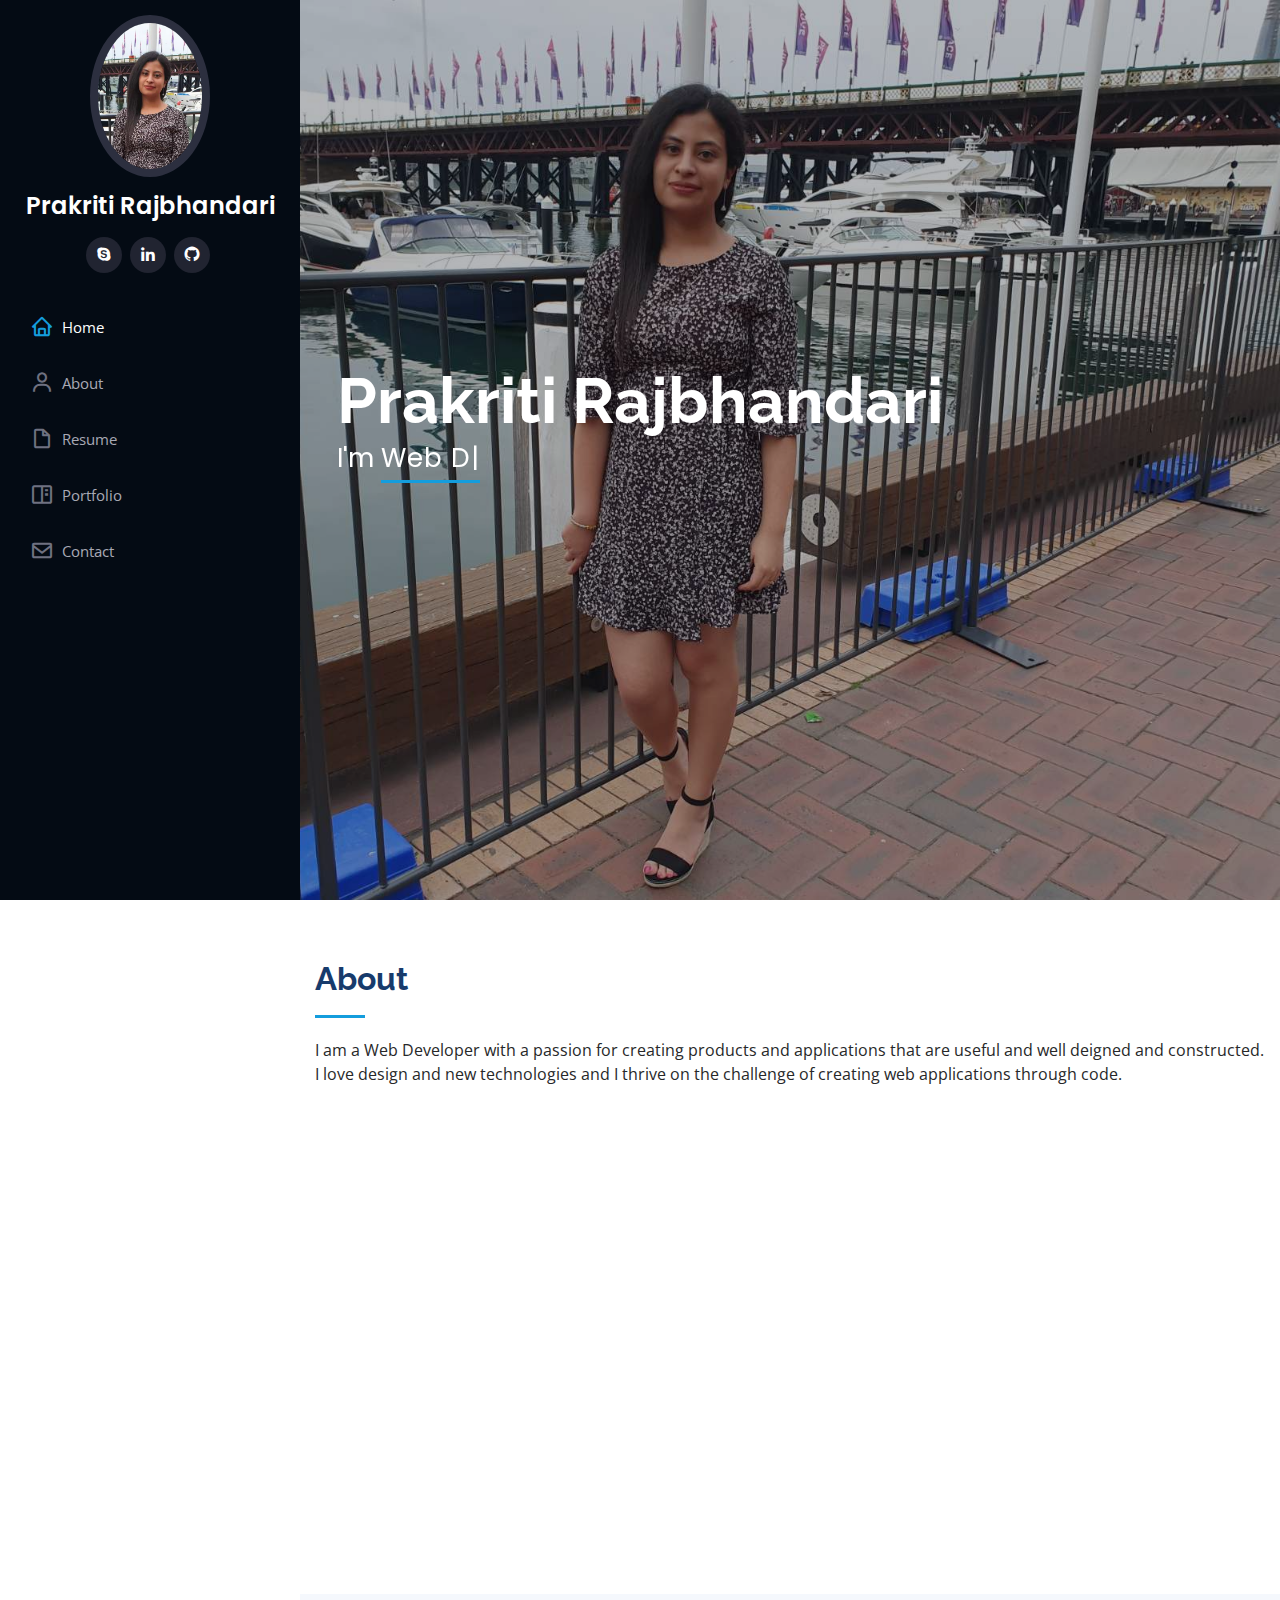
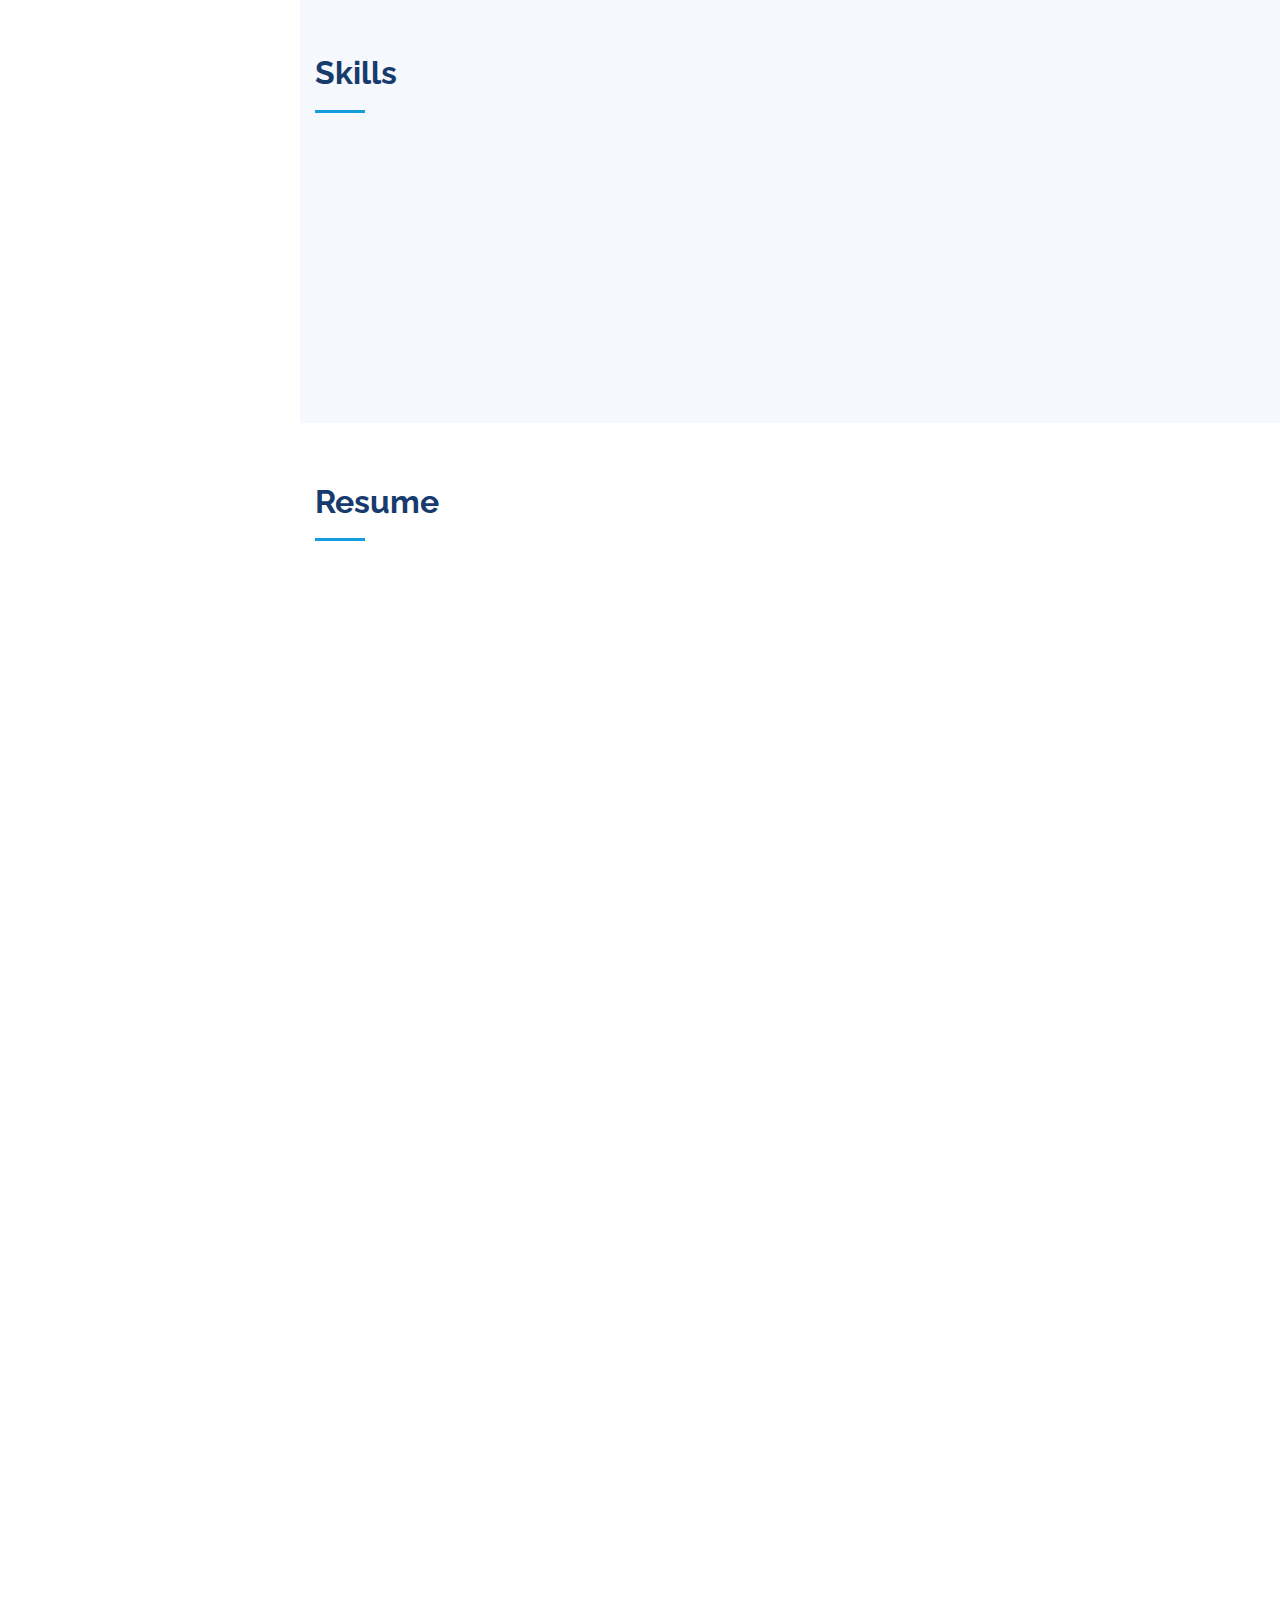
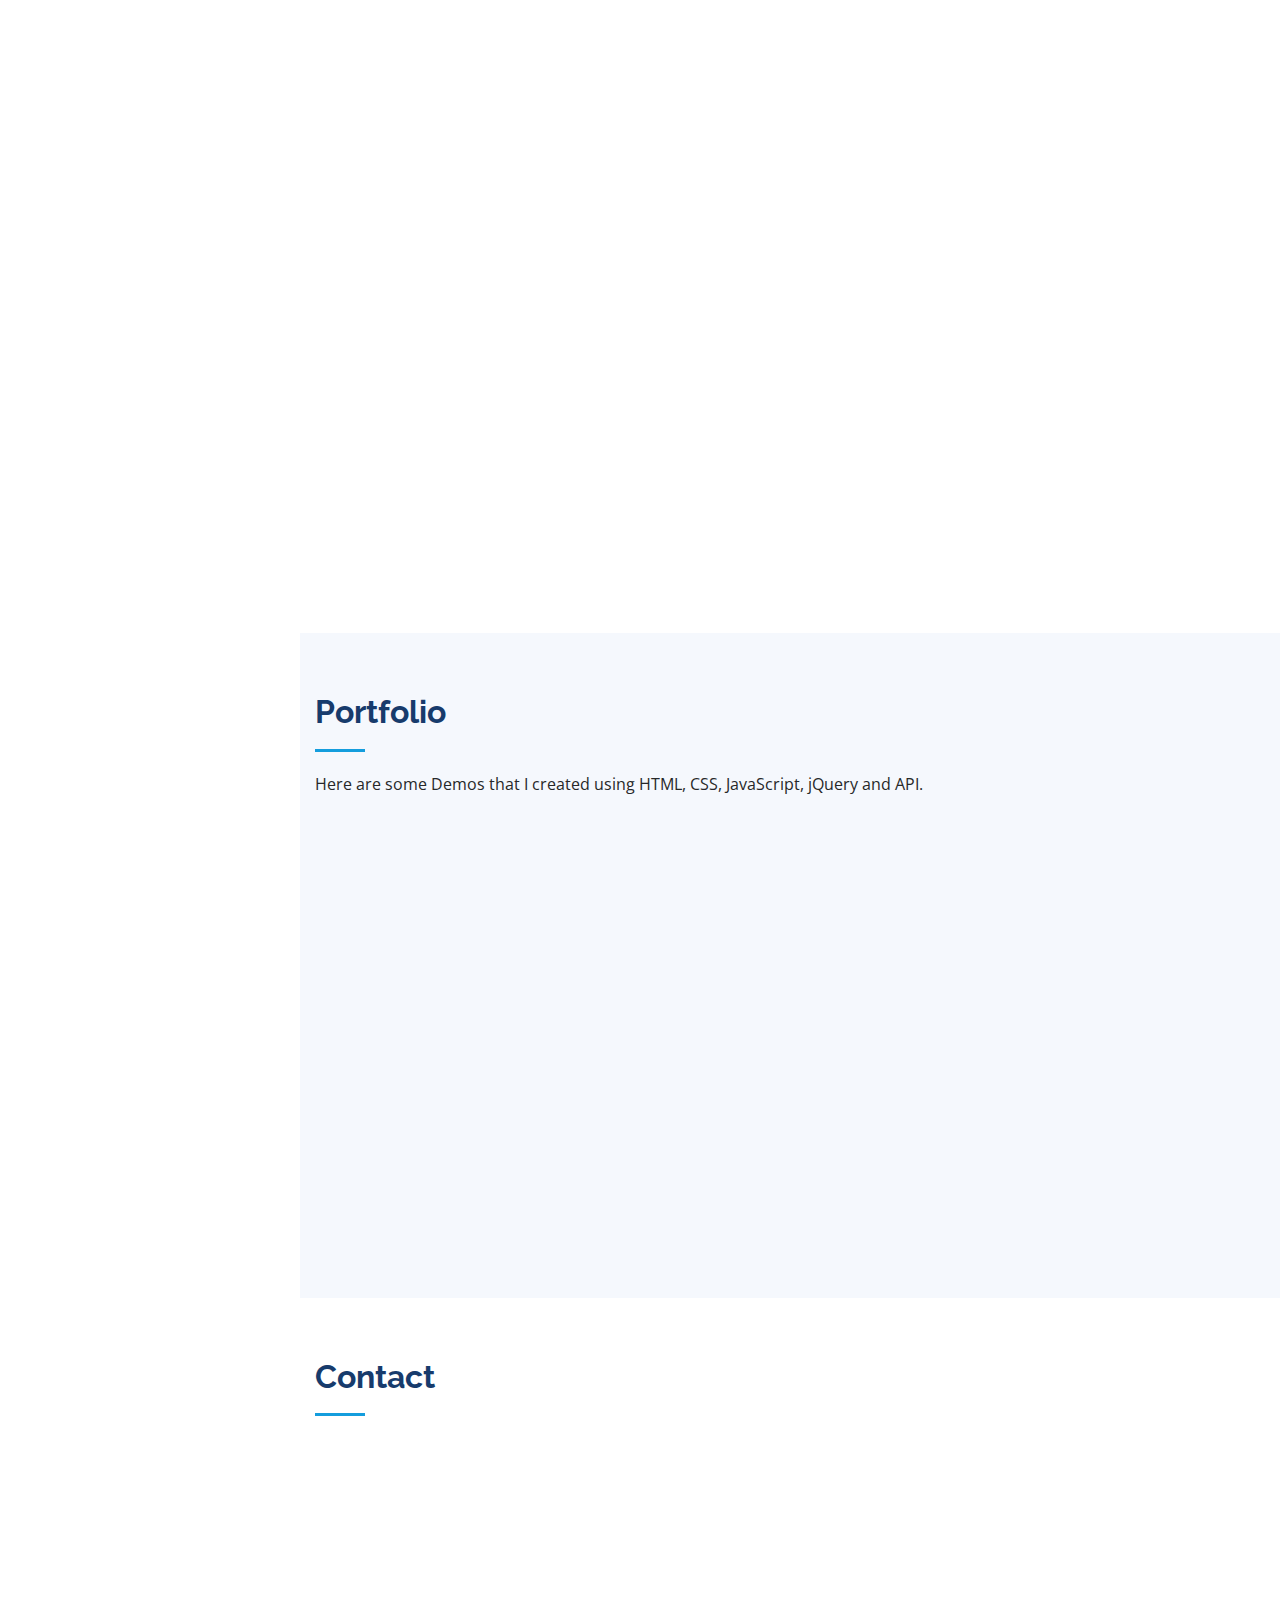
==== commit 5103e36b: "updated profile" ====
--- a/index.html
+++ b/index.html
@@ -1,690 +1,549 @@
 <!DOCTYPE html>
 <html lang="en">
-  <head>
-    <meta charset="utf-8" />
-    <meta content="width=device-width, initial-scale=1.0" name="viewport" />
-
-    <title>Prakriti Rajbhandari</title>
-    <meta content="" name="descriptison" />
-    <meta content="" name="keywords" />
-
-    <!-- Favicons -->
-    <link href="assets/img/favicon.ico" rel="icon" />
-
-    <!-- Google Fonts -->
-    <link
-      href="https://fonts.googleapis.com/css?family=Open+Sans:300,300i,400,400i,600,600i,700,700i|Raleway:300,300i,400,400i,500,500i,600,600i,700,700i|Poppins:300,300i,400,400i,500,500i,600,600i,700,700i"
-      rel="stylesheet"
-    />
-
-    <!-- Vendor CSS Files -->
-    <link
-      href="assets/vendor/bootstrap/css/bootstrap.min.css"
-      rel="stylesheet"
-    />
-    <link href="assets/vendor/icofont/icofont.min.css" rel="stylesheet" />
-    <link href="assets/vendor/boxicons/css/boxicons.min.css" rel="stylesheet" />
-    <link href="assets/vendor/venobox/venobox.css" rel="stylesheet" />
-    <link
-      href="assets/vendor/owl.carousel/assets/owl.carousel.min.css"
-      rel="stylesheet"
-    />
-    <link href="assets/vendor/aos/aos.css" rel="stylesheet" />
-
-    <!-- Template Main CSS File -->
-    <link href="assets/css/style.css" rel="stylesheet" />
-
-    <!-- =======================================================
+
+<head>
+  <meta charset="utf-8" />
+  <meta content="width=device-width, initial-scale=1.0" name="viewport" />
+
+  <title>Prakriti Rajbhandari</title>
+  <meta content="" name="descriptison" />
+  <meta content="" name="keywords" />
+
+  <!-- Favicons -->
+  <link href="assets/img/favicon.ico" rel="icon" />
+
+  <!-- Google Fonts -->
+  <link
+    href="https://fonts.googleapis.com/css?family=Open+Sans:300,300i,400,400i,600,600i,700,700i|Raleway:300,300i,400,400i,500,500i,600,600i,700,700i|Poppins:300,300i,400,400i,500,500i,600,600i,700,700i"
+    rel="stylesheet" />
+
+  <!-- Vendor CSS Files -->
+  <link href="assets/vendor/bootstrap/css/bootstrap.min.css" rel="stylesheet" />
+  <link href="assets/vendor/icofont/icofont.min.css" rel="stylesheet" />
+  <link href="assets/vendor/boxicons/css/boxicons.min.css" rel="stylesheet" />
+  <link href="assets/vendor/venobox/venobox.css" rel="stylesheet" />
+  <link href="assets/vendor/owl.carousel/assets/owl.carousel.min.css" rel="stylesheet" />
+  <link href="assets/vendor/aos/aos.css" rel="stylesheet" />
+
+  <!-- Template Main CSS File -->
+  <link href="assets/css/style.css" rel="stylesheet" />
+
+  <!-- =======================================================
   * Template Name: iPortfolio - v1.2.0
   * Template URL: https://bootstrapmade.com/iportfolio-bootstrap-portfolio-websites-template/
   * Author: BootstrapMade.com
   * License: https://bootstrapmade.com/license/
   ======================================================== -->
-  </head>
-
-  <body>
-    <!-- ======= Header ======= -->
-    <header id="header">
-      <div class="d-flex flex-column">
-        <div class="profile">
-          <img
-            src="assets/img/img.jpg"
-            alt=""
-            class="img-fluid rounded-circle"
-          />
-          <h1 class="text-light">
-            <a href="index.html">Prakriti Rajbhandari</a>
-          </h1>
-          <div class="social-links mt-3 text-center">
-            <a
-              href="https://join.skype.com/invite/W0KzIEHglBbP"
-              target="_blank"
-              class="google-plus"
-              ><i class="bx bxl-skype"></i
-            ></a>
-            <a
-              href="https://www.linkedin.com/in/prakriti-rajbhandari/"
-              target="_blank"
-              class="linkedin"
-              ><i class="bx bxl-linkedin"></i
-            ></a>
-            <a
-              href="https://github.com/PrakritiRajbhandari"
-              class="github"
-              target="_blank"
-              ><i class="bx bxl-github"></i
-            ></a>
-          </div>
-        </div>
-
-        <nav class="nav-menu">
-          <ul>
-            <li class="active">
-              <a href="#hero"><i class="bx bx-home"></i> <span>Home</span></a>
-            </li>
-            <li>
-              <a href="#about"><i class="bx bx-user"></i> <span>About</span></a>
-            </li>
-            <li>
-              <a href="#resume"
-                ><i class="bx bx-file-blank"></i> <span>Resume</span></a
-              >
-            </li>
-            <li>
-              <a href="#portfolio"
-                ><i class="bx bx-book-content"></i> Portfolio</a
-              >
-            </li>
-
-            <li>
-              <a href="#contact"><i class="bx bx-envelope"></i> Contact</a>
-            </li>
-          </ul>
-        </nav>
-        <!-- .nav-menu -->
-        <button type="button" class="mobile-nav-toggle d-xl-none">
-          <i class="icofont-navigation-menu"></i>
-        </button>
+</head>
+
+<body>
+  <!-- ======= Header ======= -->
+  <header id="header">
+    <div class="d-flex flex-column">
+      <div class="profile">
+        <img src="assets/img/img.jpg" alt="" class="img-fluid rounded-circle" />
+        <h1 class="text-light">
+          <a href="index.html">Prakriti Rajbhandari</a>
+        </h1>
+        <div class="social-links mt-3 text-center">
+          <a href="https://join.skype.com/invite/W0KzIEHglBbP" target="_blank" class="google-plus"><i
+              class="bx bxl-skype"></i></a>
+          <a href="https://www.linkedin.com/in/prakriti-rajbhandari/" target="_blank" class="linkedin"><i
+              class="bx bxl-linkedin"></i></a>
+          <a href="https://github.com/PrakritiRajbhandari" class="github" target="_blank"><i
+              class="bx bxl-github"></i></a>
+        </div>
       </div>
-    </header>
-    <!-- End Header -->
-
-    <!-- ======= Hero Section ======= -->
-    <section
-      id="hero"
-      class="d-flex flex-column justify-content-center align-items-center"
-    >
-      <div class="hero-container" data-aos="fade-in">
-        <h1>Prakriti Rajbhandari</h1>
-        <p>
-          I'm
-          <span
-            class="typed"
-            data-typed-items="Web Developer,UI/UX Designer,Freelancer"
-          ></span>
-        </p>
+
+      <nav class="nav-menu">
+        <ul>
+          <li class="active">
+            <a href="#hero"><i class="bx bx-home"></i> <span>Home</span></a>
+          </li>
+          <li>
+            <a href="#about"><i class="bx bx-user"></i> <span>About</span></a>
+          </li>
+          <li>
+            <a href="#resume"><i class="bx bx-file-blank"></i> <span>Resume</span></a>
+          </li>
+          <li>
+            <a href="#portfolio"><i class="bx bx-book-content"></i> Portfolio</a>
+          </li>
+
+          <li>
+            <a href="#contact"><i class="bx bx-envelope"></i> Contact</a>
+          </li>
+        </ul>
+      </nav>
+      <!-- .nav-menu -->
+      <button type="button" class="mobile-nav-toggle d-xl-none">
+        <i class="icofont-navigation-menu"></i>
+      </button>
+    </div>
+  </header>
+  <!-- End Header -->
+
+  <!-- ======= Hero Section ======= -->
+  <section id="hero" class="d-flex flex-column justify-content-center align-items-center">
+    <div class="hero-container" data-aos="fade-in">
+      <h1>Prakriti Rajbhandari</h1>
+      <p>
+        I'm
+        <span class="typed" data-typed-items="Web Developer,UI/UX Designer,Freelancer"></span>
+      </p>
+    </div>
+  </section>
+  <!-- End Hero -->
+
+  <main id="main">
+    <!-- ======= About Section ======= -->
+    <section id="about" class="about">
+      <div class="container">
+        <div class="section-title">
+          <h2>About</h2>
+          <p>
+            I am a Web Developer with a passion for creating products and
+            applications that are useful and well deigned and constructed. I
+            love design and new technologies and I thrive on the challenge of
+            creating web applications through code.
+          </p>
+        </div>
+
+        <div class="row">
+          <div class="col-lg-4" data-aos="fade-right">
+            <img src="assets/img/img.jpg" class="img-fluid" alt="" />
+          </div>
+          <div class="col-lg-8 pt-4 pt-lg-0 content" data-aos="fade-left">
+            <h3>Web Developer</h3>
+
+            <div class="row">
+              <div class="col-lg-6">
+                <ul>
+                  <li>
+                    <i class="icofont-rounded-right"></i>
+                    <strong>Degree:</strong> Bachelor in Computer Science and
+                    Information Technology
+                  </li>
+                  <li>
+                    <i class="icofont-rounded-right"></i>
+                    <strong>Phone:</strong> +61490 023 400
+                  </li>
+                  <li>
+                    <i class="icofont-rounded-right"></i>
+                    <strong>Address:</strong> Sydney, Australia
+                  </li>
+                </ul>
+              </div>
+              <div class="col-lg-6">
+                <ul>
+                  <li>
+                    <i class="icofont-rounded-right"></i>
+                    <strong>Email:</strong> rajbhandariprakriti.7@gmail.com
+                  </li>
+                  <li>
+                    <i class="icofont-rounded-right"></i>
+                    <strong>Freelance:</strong> Available
+                  </li>
+                </ul>
+              </div>
+            </div>
+            <p>
+              I hold a Bachelor Degree in Computer Science and Information
+              Technology. I have 2 years expereince working as a Web
+              Developer.I have experience in web development and design using:
+              Wordpress, Shopify, HTML5 , CSS3 , Bootstrap, JavaScript,
+              JQuery, ASP.NET, PHP, SQL.Also experienced working with Slack,
+              Git, GitHub.
+              <br />
+              I am flexible, enthusiastic and project-oriented team
+              player.While I am not working, I am reading books, learning new
+              things. I love to paint as well and meet new people.
+            </p>
+          </div>
+        </div>
       </div>
     </section>
-    <!-- End Hero -->
-
-    <main id="main">
-      <!-- ======= About Section ======= -->
-      <section id="about" class="about">
-        <div class="container">
-          <div class="section-title">
-            <h2>About</h2>
-            <p>
-              I am a Web Developer with a passion for creating products and
-              applications that are useful and well deigned and constructed. I
-              love design and new technologies and I thrive on the challenge of
-              creating web applications through code.
-            </p>
-          </div>
-
-          <div class="row">
-            <div class="col-lg-4" data-aos="fade-right">
-              <img src="assets/img/img.jpg" class="img-fluid" alt="" />
-            </div>
-            <div class="col-lg-8 pt-4 pt-lg-0 content" data-aos="fade-left">
-              <h3>Web Developer</h3>
-
-              <div class="row">
-                <div class="col-lg-6">
-                  <ul>
-                    <li>
-                      <i class="icofont-rounded-right"></i>
-                      <strong>Degree:</strong> Bachelor in Computer Science and
-                      Information Technology
-                    </li>
-                    <li>
-                      <i class="icofont-rounded-right"></i>
-                      <strong>Phone:</strong> +61490 023 400
-                    </li>
-                    <li>
-                      <i class="icofont-rounded-right"></i>
-                      <strong>Address:</strong> Sydney, Australia
-                    </li>
-                  </ul>
-                </div>
-                <div class="col-lg-6">
-                  <ul>
-                    <li>
-                      <i class="icofont-rounded-right"></i>
-                      <strong>Email:</strong> rajbhandariprakriti.7@gmail.com
-                    </li>
-                    <li>
-                      <i class="icofont-rounded-right"></i>
-                      <strong>Freelance:</strong> Available
-                    </li>
-                  </ul>
-                </div>
-              </div>
+    <!-- End About Section -->
+
+    <!-- ======= Skills Section ======= -->
+    <section id="skills" class="skills section-bg">
+      <div class="container">
+        <div class="section-title">
+          <h2>Skills</h2>
+        </div>
+
+        <div class="row skills-content">
+          <div class="col-lg-6" data-aos="fade-up">
+            <div class="progress">
+              <span class="skill">HTML <i class="val">100%</i></span>
+              <div class="progress-bar-wrap">
+                <div class="progress-bar" role="progressbar" aria-valuenow="100" aria-valuemin="0" aria-valuemax="100">
+                </div>
+              </div>
+            </div>
+
+            <div class="progress">
+              <span class="skill">CSS <i class="val">90%</i></span>
+              <div class="progress-bar-wrap">
+                <div class="progress-bar" role="progressbar" aria-valuenow="90" aria-valuemin="0" aria-valuemax="100">
+                </div>
+              </div>
+            </div>
+
+            <div class="progress">
+              <span class="skill">WordPress/CMS/Shopify <i class="val">90%</i></span>
+              <div class="progress-bar-wrap">
+                <div class="progress-bar" role="progressbar" aria-valuenow="90" aria-valuemin="0" aria-valuemax="100">
+                </div>
+              </div>
+            </div>
+
+            <div class="progress">
+              <span class="skill">JavaScript/ JQuery <i class="val">60%</i></span>
+              <div class="progress-bar-wrap">
+                <div class="progress-bar" role="progressbar" aria-valuenow="70" aria-valuemin="0" aria-valuemax="100">
+                </div>
+              </div>
+            </div>
+          </div>
+
+          <div class="col-lg-6" data-aos="fade-up" data-aos-delay="100">
+            <div class="progress">
+              <span class="skill">PHP <i class="val">60%</i></span>
+              <div class="progress-bar-wrap">
+                <div class="progress-bar" role="progressbar" aria-valuenow="70" aria-valuemin="0" aria-valuemax="100">
+                </div>
+              </div>
+            </div>
+
+            <div class="progress">
+              <span class="skill">Photoshop <i class="val">50%</i></span>
+              <div class="progress-bar-wrap">
+                <div class="progress-bar" role="progressbar" aria-valuenow="50" aria-valuemin="0" aria-valuemax="100">
+                </div>
+              </div>
+            </div>
+
+            <div class="progress">
+              <span class="skill">ASP.NET <i class="val">50%</i></span>
+              <div class="progress-bar-wrap">
+                <div class="progress-bar" role="progressbar" aria-valuenow="50" aria-valuemin="0" aria-valuemax="100">
+                </div>
+              </div>
+            </div>
+
+            <div class="progress">
+              <span class="skill">SQL <i class="val">50%</i></span>
+              <div class="progress-bar-wrap">
+                <div class="progress-bar" role="progressbar" aria-valuenow="50" aria-valuemin="0" aria-valuemax="100">
+                </div>
+              </div>
+            </div>
+          </div>
+        </div>
+      </div>
+    </section>
+    <!-- End Skills Section -->
+
+    <!-- ======= Resume Section ======= -->
+    <section id="resume" class="resume">
+      <div class="container">
+        <div class="section-title">
+          <h2>Resume</h2>
+        </div>
+
+        <div class="row">
+          <div class="col-lg-6" data-aos="fade-up">
+            <h3 class="resume-title">Sumary</h3>
+            <div class="resume-item pb-0">
+              <h4>Prakriti Rajbhandari</h4>
               <p>
-                I hold a Bachelor Degree in Computer Science and Information
-                Technology. I have 2 years expereince working as a Web
-                Developer.I have experience in web development and design using:
-                Wordpress, Shopify, HTML5 , CSS3 , Bootstrap, JavaScript,
-                JQuery, ASP.NET, PHP, SQL.Also experienced working with Slack,
-                Git, GitHub.
-                <br />
-                I am flexible, enthusiastic and project-oriented team
-                player.While I am not working, I am reading books, learning new
-                things. I love to paint as well and meet new people.
+                <em>Innovative and deadline-driven Web Developer with 2 years
+                  of experience designing and developing Website from initial
+                  concept to final, polished deliverable.</em>
               </p>
-            </div>
-          </div>
-        </div>
-      </section>
-      <!-- End About Section -->
-
-      <!-- ======= Skills Section ======= -->
-      <section id="skills" class="skills section-bg">
-        <div class="container">
-          <div class="section-title">
-            <h2>Skills</h2>
-          </div>
-
-          <div class="row skills-content">
-            <div class="col-lg-6" data-aos="fade-up">
-              <div class="progress">
-                <span class="skill">HTML <i class="val">100%</i></span>
-                <div class="progress-bar-wrap">
-                  <div
-                    class="progress-bar"
-                    role="progressbar"
-                    aria-valuenow="100"
-                    aria-valuemin="0"
-                    aria-valuemax="100"
-                  ></div>
-                </div>
-              </div>
-
-              <div class="progress">
-                <span class="skill">CSS <i class="val">90%</i></span>
-                <div class="progress-bar-wrap">
-                  <div
-                    class="progress-bar"
-                    role="progressbar"
-                    aria-valuenow="90"
-                    aria-valuemin="0"
-                    aria-valuemax="100"
-                  ></div>
-                </div>
-              </div>
-
-              <div class="progress">
-                <span class="skill"
-                  >WordPress/CMS/Shopify <i class="val">90%</i></span
-                >
-                <div class="progress-bar-wrap">
-                  <div
-                    class="progress-bar"
-                    role="progressbar"
-                    aria-valuenow="90"
-                    aria-valuemin="0"
-                    aria-valuemax="100"
-                  ></div>
-                </div>
-              </div>
-
-              <div class="progress">
-                <span class="skill"
-                  >JavaScript/ JQuery <i class="val">60%</i></span
-                >
-                <div class="progress-bar-wrap">
-                  <div
-                    class="progress-bar"
-                    role="progressbar"
-                    aria-valuenow="70"
-                    aria-valuemin="0"
-                    aria-valuemax="100"
-                  ></div>
-                </div>
-              </div>
-            </div>
-
-            <div class="col-lg-6" data-aos="fade-up" data-aos-delay="100">
-              <div class="progress">
-                <span class="skill">PHP <i class="val">60%</i></span>
-                <div class="progress-bar-wrap">
-                  <div
-                    class="progress-bar"
-                    role="progressbar"
-                    aria-valuenow="70"
-                    aria-valuemin="0"
-                    aria-valuemax="100"
-                  ></div>
-                </div>
-              </div>
-
-              <div class="progress">
-                <span class="skill">Photoshop <i class="val">50%</i></span>
-                <div class="progress-bar-wrap">
-                  <div
-                    class="progress-bar"
-                    role="progressbar"
-                    aria-valuenow="50"
-                    aria-valuemin="0"
-                    aria-valuemax="100"
-                  ></div>
-                </div>
-              </div>
-
-              <div class="progress">
-                <span class="skill">ASP.NET <i class="val">50%</i></span>
-                <div class="progress-bar-wrap">
-                  <div
-                    class="progress-bar"
-                    role="progressbar"
-                    aria-valuenow="50"
-                    aria-valuemin="0"
-                    aria-valuemax="100"
-                  ></div>
-                </div>
-              </div>
-
-              <div class="progress">
-                <span class="skill">SQL <i class="val">50%</i></span>
-                <div class="progress-bar-wrap">
-                  <div
-                    class="progress-bar"
-                    role="progressbar"
-                    aria-valuenow="50"
-                    aria-valuemin="0"
-                    aria-valuemax="100"
-                  ></div>
-                </div>
-              </div>
-            </div>
-          </div>
-        </div>
-      </section>
-      <!-- End Skills Section -->
-
-      <!-- ======= Resume Section ======= -->
-      <section id="resume" class="resume">
-        <div class="container">
-          <div class="section-title">
-            <h2>Resume</h2>
-          </div>
-
-          <div class="row">
-            <div class="col-lg-6" data-aos="fade-up">
-              <h3 class="resume-title">Sumary</h3>
-              <div class="resume-item pb-0">
-                <h4>Prakriti Rajbhandari</h4>
-                <p>
-                  <em
-                    >Innovative and deadline-driven Web Developer with 2 years
-                    of experience designing and developing Website from initial
-                    concept to final, polished deliverable.</em
-                  >
-                </p>
-                <ul>
-                  <li>Sydney,Australia</li>
-                  <li>+61490 023 400</li>
-                  <li>rajbhandariprakriti.7@gmail.com</li>
-                </ul>
-              </div>
-
-              <h3 class="resume-title">Education</h3>
-              <div class="resume-item">
-                <h4>Full Stack Web development Bootcamp</h4>
-                <h5>Feburary 2020 - present</h5>
-                <p><em>University of Sydney, Sydney, Australia</em></p>
-                <p>
-                  Course: HTML5, CSS3, JavaScript, jQuery, Bootstrap,
-                  Express.js, React.js, Node.js, Database Theory, MongoDB,
-                  MySQL, Command Line.
-                </p>
-              </div>
-              <div class="resume-item">
-                <h4>Settlement Language Pathways to Employment and Training</h4>
-                <h5>May 2018 – September 2018</h5>
-                <p>
-                  <em>TAFE Sydney, Australia </em>
-                </p>
-                <p>
-                  Course about Australian workplace language, practices and
-                  culture, work experience and vocational training
-                </p>
-              </div>
-              <div class="resume-item">
-                <h4>Bachelor of computer Science and Information Technology</h4>
-                <h5>September 2013 – December 2017</h5>
-                <p><em>Tribhuvan University, Kathmandu, Nepal</em></p>
-                <p>
-                  Courses: Software Development, System Analysis and Design,
-                  Database, Networking and Data Communication
-                </p>
-              </div>
-            </div>
-            <div class="col-lg-6" data-aos="fade-up" data-aos-delay="100">
-              <h3 class="resume-title">Professional Experience</h3>
-              <div class="resume-item">
-                <h4>Junior Web Developer</h4>
-                <h5>Pounce Marketing</h5>
-                <p><em>Sydney, Australia </em></p>
-                <ul>
-                  <li>
-                    Developed responsive Front End UI for clients in Wordpress
-                    from designs provided by designers
-                  </li>
-                  <li>
-                    Developed and tested eDMs (Electronic Direct Mails) in
-                    Mailchimp for marketing purpose for clients
-                  </li>
-                  <li>
-                    Developed Landing pages from scratch without any templates
-                    based on designs provided by designers
-                  </li>
-                  <li>
-                    Learned and practiced Webflow and Unbounce websites builders
-                  </li>
-                </ul>
-              </div>
-              <div class="resume-item">
-                <h4>Web Developer Assistant</h4>
-                <h5>March 2019 – May 2019</h5>
-                <p><em>SiteSuite Website Design (Sydney, Australia)</em></p>
-                <ul>
-                  <li>
-                    Designed and developed website for clients in WordPress and
-                    SiteSuite CMS
-                    <a href="http://opeccollege.rediweb.com.au/" target="_blank"
-                      >http://opeccollege.rediweb.com.au/</a
-                    >
-                    ,
-                    <a href="https://alodote.com/ " target="_blank"
-                      >https://alodote.com/
-                    </a>
-                    ,
-                    <a href="https://galaxy.company/" target="_blank"
-                      >https://galaxy.company/</a
-                    >
-                    ,
-                    <a href=" https://rangeroverworks.com/" target="_blank">
-                      https://rangeroverworks.com/</a
-                    >
-                  </li>
-                </ul>
-              </div>
-              <div class="resume-item">
-                <h4>Web Developer (Contractor)</h4>
-                <h5>November 2018 – December 2018</h5>
-                <p><em>Uniting World (Sydney, Australia)</em></p>
-                <ul>
-                  <li>
-                    Redesigned and developed Uniting World’s Lent Event website
-                    in WordPress
-                    <a href="https://lentevent.com" target="_blank"
-                      >https://lentevent.com</a
-                    >
-                  </li>
-                </ul>
-              </div>
-              <div class="resume-item">
-                <h4>Web Developer Intern</h4>
-                <h5>September 2018 – October 2018</h5>
-                <p><em>Uniting World (Sydney, Australia)</em></p>
-                <ul>
-                  <li>
-                    Analysed, designed and upgraded Everything in common
-                    e-commerce website using Shopify
-                    <a href="https://everythingincommon.com.au/" target="_blank"
-                      >https://everythingincommon.com.au</a
-                    >
-                  </li>
-                </ul>
-              </div>
-              <div class="resume-item">
-                <h4>Junior Web Application Developer</h4>
-                <h5>July 2017 – April 2018</h5>
-                <p><em>Amnil Technology Pvt. Ltd. (Kathmandu, Nepal)</em></p>
-                <ul>
-                  <li>
-                    Supported development of back-end system for NMB Bank’s web
-                    application using Asp.net (MVC, Entity Framework, LINQ)
-                  </li>
-                  <li>
-                    Integrated code with other specialised inputs, such as image
-                    files and scripting languages
-                  </li>
-                  <li>
-                    Created reporting dashboard using Metronic 5 bootstrap
-                    framework
-                  </li>
-                </ul>
-              </div>
-            </div>
-          </div>
-        </div>
-      </section>
-      <!-- End Resume Section -->
-
-      <!-- ======= Portfolio Section ======= -->
-      <section id="portfolio" class="portfolio section-bg">
-        <div class="container">
-          <div class="section-title">
-            <h2>Portfolio</h2>
-            <p>
-              Here are some Demos that I created using HTML, CSS, JavaScript,
-              jQuery and API.
-            </p>
-          </div>
-
-          <div
-            class="row portfolio-container"
-            data-aos="fade-up"
-            data-aos-delay="100"
-          >
-            <div class="col-lg-4 col-md-6 portfolio-item filter-app">
-              <div class="portfolio-wrap">
-                <img
-                  src="assets/img/portfolio/portfolio-1.PNG"
-                  class="img-fluid"
-                  alt=""
-                />
-                <div class="portfolio-links">
-                  <a
-                    href="assets/img/portfolio/portfolio-1.PNG"
-                    data-gall="portfolioGallery"
-                    class="venobox"
-                    title="App 1"
-                    ><i class="bx bx-plus"></i
-                  ></a>
-                  <a
-                    href="https://yours-kkuznets.github.io/Coinchange-Crypto-Tracker/
-                    target="_blank"
-                    title="More Details"
-                    ><i class="bx bx-link"></i
-                  ></a>
-                </div>
-              </div>
-            </div>
-
-            <div class="col-lg-4 col-md-6 portfolio-item filter-web">
-              <div class="portfolio-wrap">
-                <img
-                  src="assets/img/portfolio/portfolio-2.png"
-                  class="img-fluid"
-                  alt=""
-                />
-                <div class="portfolio-links">
-                  <a
-                    href="assets/img/portfolio/portfolio-2.png"
-                    data-gall="portfolioGallery"
-                    class="venobox"
-                    title="Web 3"
-                    ><i class="bx bx-plus"></i
-                  ></a>
-                  <a
-                    href="https://prakritirajbhandari.github.io/Code-Quiz/ "
-                    target="_blank"
-                    title="More Details"
-                    ><i class="bx bx-link"></i
-                  ></a>
-                </div>
-              </div>
-            </div>
-
-            <div class="col-lg-4 col-md-6 portfolio-item filter-app">
-              <div class="portfolio-wrap">
-                <img
-                  src="assets/img/portfolio/portfolio-3.png"
-                  class="img-fluid"
-                  alt=""
-                />
-                <div class="portfolio-links">
-                  <a
-                    href="assets/img/portfolio/portfolio-3.png"
-                    data-gall="portfolioGallery"
-                    class="venobox"
-                    title="App 2"
-                    ><i class="bx bx-plus"></i
-                  ></a>
-                  <a
-                    href="https://prakritirajbhandari.github.io/Password-Generator/"
-                    target="_blank"
-                    title="More Details"
-                    ><i class="bx bx-link"></i
-                  ></a>
-                </div>
-              </div>
-            </div>
-
-            <div class="col-lg-4 col-md-6 portfolio-item filter-card">
-              <div class="portfolio-wrap">
-                <img
-                  src="assets/img/portfolio/portfolio-4.png"
-                  class="img-fluid"
-                  alt=""
-                />
-                <div class="portfolio-links">
-                  <a
-                    href="assets/img/portfolio/portfolio-4.png"
-                    data-gall="portfolioGallery"
-                    class="venobox"
-                    title="Card 2"
-                    ><i class="bx bx-plus"></i
-                  ></a>
-                  <a
-                    href="https://prakritirajbhandari.github.io/Day-Planner/"
-                    target="_blank"
-                    title="More Details"
-                    ><i class="bx bx-link"></i
-                  ></a>
-                </div>
-              </div>
-            </div>
-
-            <div class="col-lg-4 col-md-6 portfolio-item filter-web">
-              <div class="portfolio-wrap">
-                <img
-                  src="assets/img/portfolio/portfolio-5.PNG"
-                  class="img-fluid"
-                  alt=""
-                />
-                <div class="portfolio-links">
-                  <a
-                    href="assets/img/portfolio/portfolio-5.PNG"
-                    data-gall="portfolioGallery"
-                    class="venobox"
-                    title="Web 2"
-                    ><i class="bx bx-plus"></i
-                  ></a>
-                  <a
-                    href="https://prakritirajbhandari.github.io/Weather-Dashboard"
-                    target="_blank"
-                    title="More Details"
-                    ><i class="bx bx-link"></i
-                  ></a>
-                </div>
-              </div>
-            </div>
-          </div>
-        </div>
-      </section>
-      <!-- End Portfolio Section -->
-
-      <!-- ======= Contact Section ======= -->
-      <section id="contact" class="contact">
-        <div class="container">
-          <div class="section-title">
-            <h2>Contact</h2>
-          </div>
-
-          <div class="row" data-aos="fade-in">
-            <div class="offset-md-3 col-md-6 d-flex align-items-stretch">
-              <div class="info">
-                <div class="address">
-                  <i class="icofont-google-map"></i>
-                  <h4>Location:</h4>
-                  <p>Sydney, Australia</p>
-                </div>
-
-                <div class="email">
-                  <i class="icofont-envelope"></i>
-                  <h4>Email:</h4>
-                  <p>rajbhandariprakriti.7@gmail.com</p>
-                </div>
-
-                <div class="phone">
-                  <i class="icofont-phone"></i>
-                  <h4>Call:</h4>
-                  <p>+61490 023 400</p>
-                </div>
-              </div>
-            </div>
-          </div>
-        </div>
-      </section>
-      <!-- End Contact Section -->
-    </main>
-    <!-- End #main -->
-
-    <!-- ======= Footer ======= -->
-    <footer id="footer">
-      <div class="container"></div>
-    </footer>
-    <!-- End  Footer -->
-
-    <a href="#" class="back-to-top"><i class="icofont-simple-up"></i></a>
-
-    <!-- Vendor JS Files -->
-    <script src="assets/vendor/jquery/jquery.min.js"></script>
-    <script src="assets/vendor/bootstrap/js/bootstrap.bundle.min.js"></script>
-    <script src="assets/vendor/jquery.easing/jquery.easing.min.js"></script>
-    <script src="assets/vendor/php-email-form/validate.js"></script>
-    <script src="assets/vendor/waypoints/jquery.waypoints.min.js"></script>
-    <script src="assets/vendor/counterup/counterup.min.js"></script>
-    <script src="assets/vendor/isotope-layout/isotope.pkgd.min.js"></script>
-    <script src="assets/vendor/venobox/venobox.min.js"></script>
-    <script src="assets/vendor/owl.carousel/owl.carousel.min.js"></script>
-    <script src="assets/vendor/typed.js/typed.min.js"></script>
-    <script src="assets/vendor/aos/aos.js"></script>
-
-    <!-- Template Main JS File -->
-    <script src="assets/js/main.js"></script>
-  </body>
-</html>
+              <ul>
+                <li>Sydney,Australia</li>
+                <li>+61490 023 400</li>
+                <li>rajbhandariprakriti.7@gmail.com</li>
+              </ul>
+            </div>
+
+            <h3 class="resume-title">Education</h3>
+            <div class="resume-item">
+              <h4>Full Stack Web development Bootcamp</h4>
+              <h5>Feburary 2020 - present</h5>
+              <p><em>University of Sydney, Sydney, Australia</em></p>
+              <p>
+                Course: HTML5, CSS3, JavaScript, jQuery, Bootstrap,
+                Express.js, React.js, Node.js, Database Theory, MongoDB,
+                MySQL, Command Line.
+              </p>
+            </div>
+            <div class="resume-item">
+              <h4>Settlement Language Pathways to Employment and Training</h4>
+              <h5>May 2018 – September 2018</h5>
+              <p>
+                <em>TAFE Sydney, Australia </em>
+              </p>
+              <p>
+                Course about Australian workplace language, practices and
+                culture, work experience and vocational training
+              </p>
+            </div>
+            <div class="resume-item">
+              <h4>Bachelor of computer Science and Information Technology</h4>
+              <h5>September 2013 – December 2017</h5>
+              <p><em>Tribhuvan University, Kathmandu, Nepal</em></p>
+              <p>
+                Courses: Software Development, System Analysis and Design,
+                Database, Networking and Data Communication
+              </p>
+            </div>
+          </div>
+          <div class="col-lg-6" data-aos="fade-up" data-aos-delay="100">
+            <h3 class="resume-title">Professional Experience</h3>
+            <div class="resume-item">
+              <h4>Implementation Engineer</h4>
+              <h5>Mastercard</h5>
+              <p><em>Sydney, Australia </em></p>
+            </div>
+            <div class="resume-item">
+              <h4>Junior Web Developer</h4>
+              <h5>June 2019 – Jan 2020</h5>
+              <p><em>Pounce Marketing (Sydney, Australia)</em></p>
+              <ul>
+                <li>
+                  Developed responsive Front End UI for clients in Wordpress
+                  from designs provided by designers
+                </li>
+                <li>
+                  Developed and tested eDMs (Electronic Direct Mails) in
+                  Mailchimp for marketing purpose for clients
+                </li>
+                <li>
+                  Developed Landing pages from scratch without any templates
+                  based on designs provided by designers
+                </li>
+                <li>
+                  Learned and practiced Webflow and Unbounce websites builders
+                </li>
+              </ul>
+            </div>
+            <div class="resume-item">
+              <h4>Web Developer Assistant</h4>
+              <h5>March 2019 – May 2019</h5>
+              <p><em>SiteSuite Website Design (Sydney, Australia)</em></p>
+              <ul>
+                <li>
+                  Designed and developed website for clients in WordPress and
+                  SiteSuite CMS
+                  <a href="http://opeccollege.rediweb.com.au/" target="_blank">http://opeccollege.rediweb.com.au/</a>
+                  ,
+                  <a href="https://alodote.com/ " target="_blank">https://alodote.com/
+                  </a>
+                  ,
+                  <a href="https://galaxy.company/" target="_blank">https://galaxy.company/</a>
+                  ,
+                  <a href=" https://rangeroverworks.com/" target="_blank">
+                    https://rangeroverworks.com/</a>
+                </li>
+              </ul>
+            </div>
+            <div class="resume-item">
+              <h4>Web Developer (Contractor)</h4>
+              <h5>November 2018 – December 2018</h5>
+              <p><em>Uniting World (Sydney, Australia)</em></p>
+              <ul>
+                <li>
+                  Redesigned and developed Uniting World’s Lent Event website
+                  in WordPress
+                  <a href="https://lentevent.com" target="_blank">https://lentevent.com</a>
+                </li>
+              </ul>
+            </div>
+            <div class="resume-item">
+              <h4>Web Developer Intern</h4>
+              <h5>September 2018 – October 2018</h5>
+              <p><em>Uniting World (Sydney, Australia)</em></p>
+              <ul>
+                <li>
+                  Analysed, designed and upgraded Everything in common
+                  e-commerce website using Shopify
+                  <a href="https://everythingincommon.com.au/" target="_blank">https://everythingincommon.com.au</a>
+                </li>
+              </ul>
+            </div>
+            <div class="resume-item">
+              <h4>Junior Web Application Developer</h4>
+              <h5>July 2017 – April 2018</h5>
+              <p><em>Amnil Technology Pvt. Ltd. (Kathmandu, Nepal)</em></p>
+              <ul>
+                <li>
+                  Supported development of back-end system for NMB Bank’s web
+                  application using Asp.net (MVC, Entity Framework, LINQ)
+                </li>
+                <li>
+                  Integrated code with other specialised inputs, such as image
+                  files and scripting languages
+                </li>
+                <li>
+                  Created reporting dashboard using Metronic 5 bootstrap
+                  framework
+                </li>
+              </ul>
+            </div>
+          </div>
+        </div>
+      </div>
+    </section>
+    <!-- End Resume Section -->
+
+    <!-- ======= Portfolio Section ======= -->
+    <section id="portfolio" class="portfolio section-bg">
+      <div class="container">
+        <div class="section-title">
+          <h2>Portfolio</h2>
+          <p>
+            Here are some Demos that I created using HTML, CSS, JavaScript,
+            jQuery and API.
+          </p>
+        </div>
+
+        <div class="row portfolio-container" data-aos="fade-up" data-aos-delay="100">
+          <div class="col-lg-4 col-md-6 portfolio-item filter-app">
+            <div class="portfolio-wrap">
+              <img src="assets/img/portfolio/portfolio-1.PNG" class="img-fluid" alt="" />
+              <div class="portfolio-links">
+                <a href="assets/img/portfolio/portfolio-1.PNG" data-gall="portfolioGallery" class="venobox"
+                  title="App 1"><i class="bx bx-plus"></i></a>
+                <a href="https://yours-kkuznets.github.io/Coinchange-Crypto-Tracker/" target="_blank"
+                  title="More Details"><i class="bx bx-link"></i></a>
+              </div>
+            </div>
+          </div>
+          <div class="col-lg-4 col-md-6 portfolio-item filter-app">
+            <div class="portfolio-wrap">
+              <img src="assets/img/portfolio/portfolio-6.PNG" class="img-fluid" alt="" />
+              <div class="portfolio-links">
+                <a href="assets/img/portfolio/portfolio-6.PNG" data-gall="portfolioGallery" class="venobox"
+                  title="App 1"><i class="bx bx-plus"></i></a>
+                <a href="https://nameless-peak-05510.herokuapp.com/" target="_blank" title="More Details"><i
+                    class="bx bx-link"></i></a>
+              </div>
+            </div>
+          </div>
+          <div class="col-lg-4 col-md-6 portfolio-item filter-web">
+            <div class="portfolio-wrap">
+              <img src="assets/img/portfolio/portfolio-2.png" class="img-fluid" alt="" />
+              <div class="portfolio-links">
+                <a href="assets/img/portfolio/portfolio-2.png" data-gall="portfolioGallery" class="venobox"
+                  title="Web 3"><i class="bx bx-plus"></i></a>
+                <a href="https://prakritirajbhandari.github.io/Code-Quiz/ " target="_blank" title="More Details"><i
+                    class="bx bx-link"></i></a>
+              </div>
+            </div>
+          </div>
+
+          <div class="col-lg-4 col-md-6 portfolio-item filter-app">
+            <div class="portfolio-wrap">
+              <img src="assets/img/portfolio/portfolio-3.png" class="img-fluid" alt="" />
+              <div class="portfolio-links">
+                <a href="assets/img/portfolio/portfolio-3.png" data-gall="portfolioGallery" class="venobox"
+                  title="App 2"><i class="bx bx-plus"></i></a>
+                <a href="https://prakritirajbhandari.github.io/Password-Generator/" target="_blank"
+                  title="More Details"><i class="bx bx-link"></i></a>
+              </div>
+            </div>
+          </div>
+
+          <div class="col-lg-4 col-md-6 portfolio-item filter-card">
+            <div class="portfolio-wrap">
+              <img src="assets/img/portfolio/portfolio-4.png" class="img-fluid" alt="" />
+              <div class="portfolio-links">
+                <a href="assets/img/portfolio/portfolio-4.png" data-gall="portfolioGallery" class="venobox"
+                  title="Card 2"><i class="bx bx-plus"></i></a>
+                <a href="https://prakritirajbhandari.github.io/Day-Planner/" target="_blank" title="More Details"><i
+                    class="bx bx-link"></i></a>
+              </div>
+            </div>
+          </div>
+
+          <div class="col-lg-4 col-md-6 portfolio-item filter-web">
+            <div class="portfolio-wrap">
+              <img src="assets/img/portfolio/portfolio-5.PNG" class="img-fluid" alt="" />
+              <div class="portfolio-links">
+                <a href="assets/img/portfolio/portfolio-5.PNG" data-gall="portfolioGallery" class="venobox"
+                  title="Web 2"><i class="bx bx-plus"></i></a>
+                <a href="https://prakritirajbhandari.github.io/Weather-Dashboard" target="_blank"
+                  title="More Details"><i class="bx bx-link"></i></a>
+              </div>
+            </div>
+          </div>
+        </div>
+      </div>
+    </section>
+    <!-- End Portfolio Section -->
+
+    <!-- ======= Contact Section ======= -->
+    <section id="contact" class="contact">
+      <div class="container">
+        <div class="section-title">
+          <h2>Contact</h2>
+        </div>
+
+        <div class="row" data-aos="fade-in">
+          <div class="offset-md-3 col-md-6 d-flex align-items-stretch">
+            <div class="info">
+              <div class="address">
+                <i class="icofont-google-map"></i>
+                <h4>Location:</h4>
+                <p>Sydney, Australia</p>
+              </div>
+
+              <div class="email">
+                <i class="icofont-envelope"></i>
+                <h4>Email:</h4>
+                <p>rajbhandariprakriti.7@gmail.com</p>
+              </div>
+
+              <div class="phone">
+                <i class="icofont-phone"></i>
+                <h4>Call:</h4>
+                <p>+61490 023 400</p>
+              </div>
+            </div>
+          </div>
+        </div>
+      </div>
+    </section>
+    <!-- End Contact Section -->
+  </main>
+  <!-- End #main -->
+
+  <!-- ======= Footer ======= -->
+  <footer id="footer">
+    <div class="container"></div>
+  </footer>
+  <!-- End  Footer -->
+
+  <a href="#" class="back-to-top"><i class="icofont-simple-up"></i></a>
+
+  <!-- Vendor JS Files -->
+  <script src="assets/vendor/jquery/jquery.min.js"></script>
+  <script src="assets/vendor/bootstrap/js/bootstrap.bundle.min.js"></script>
+  <script src="assets/vendor/jquery.easing/jquery.easing.min.js"></script>
+  <script src="assets/vendor/php-email-form/validate.js"></script>
+  <script src="assets/vendor/waypoints/jquery.waypoints.min.js"></script>
+  <script src="assets/vendor/counterup/counterup.min.js"></script>
+  <script src="assets/vendor/isotope-layout/isotope.pkgd.min.js"></script>
+  <script src="assets/vendor/venobox/venobox.min.js"></script>
+  <script src="assets/vendor/owl.carousel/owl.carousel.min.js"></script>
+  <script src="assets/vendor/typed.js/typed.min.js"></script>
+  <script src="assets/vendor/aos/aos.js"></script>
+
+  <!-- Template Main JS File -->
+  <script src="assets/js/main.js"></script>
+</body>
+
+</html>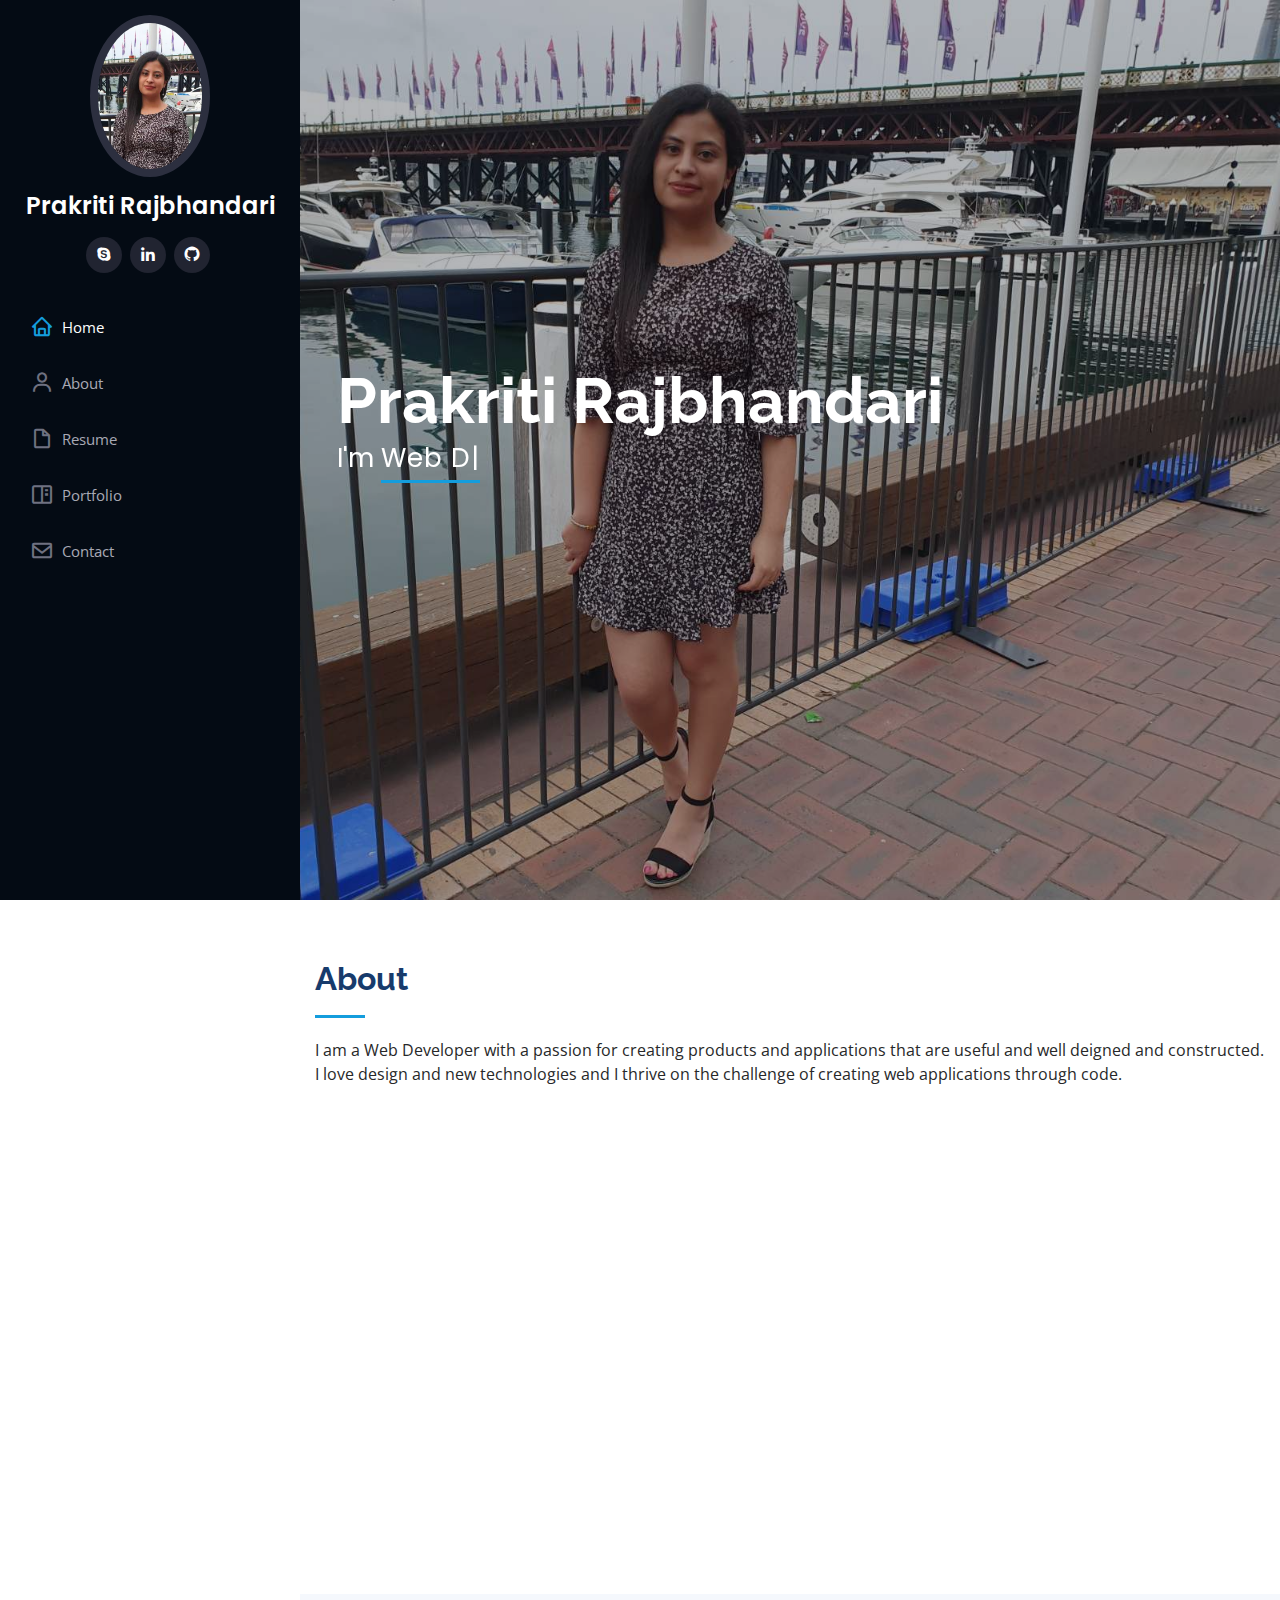
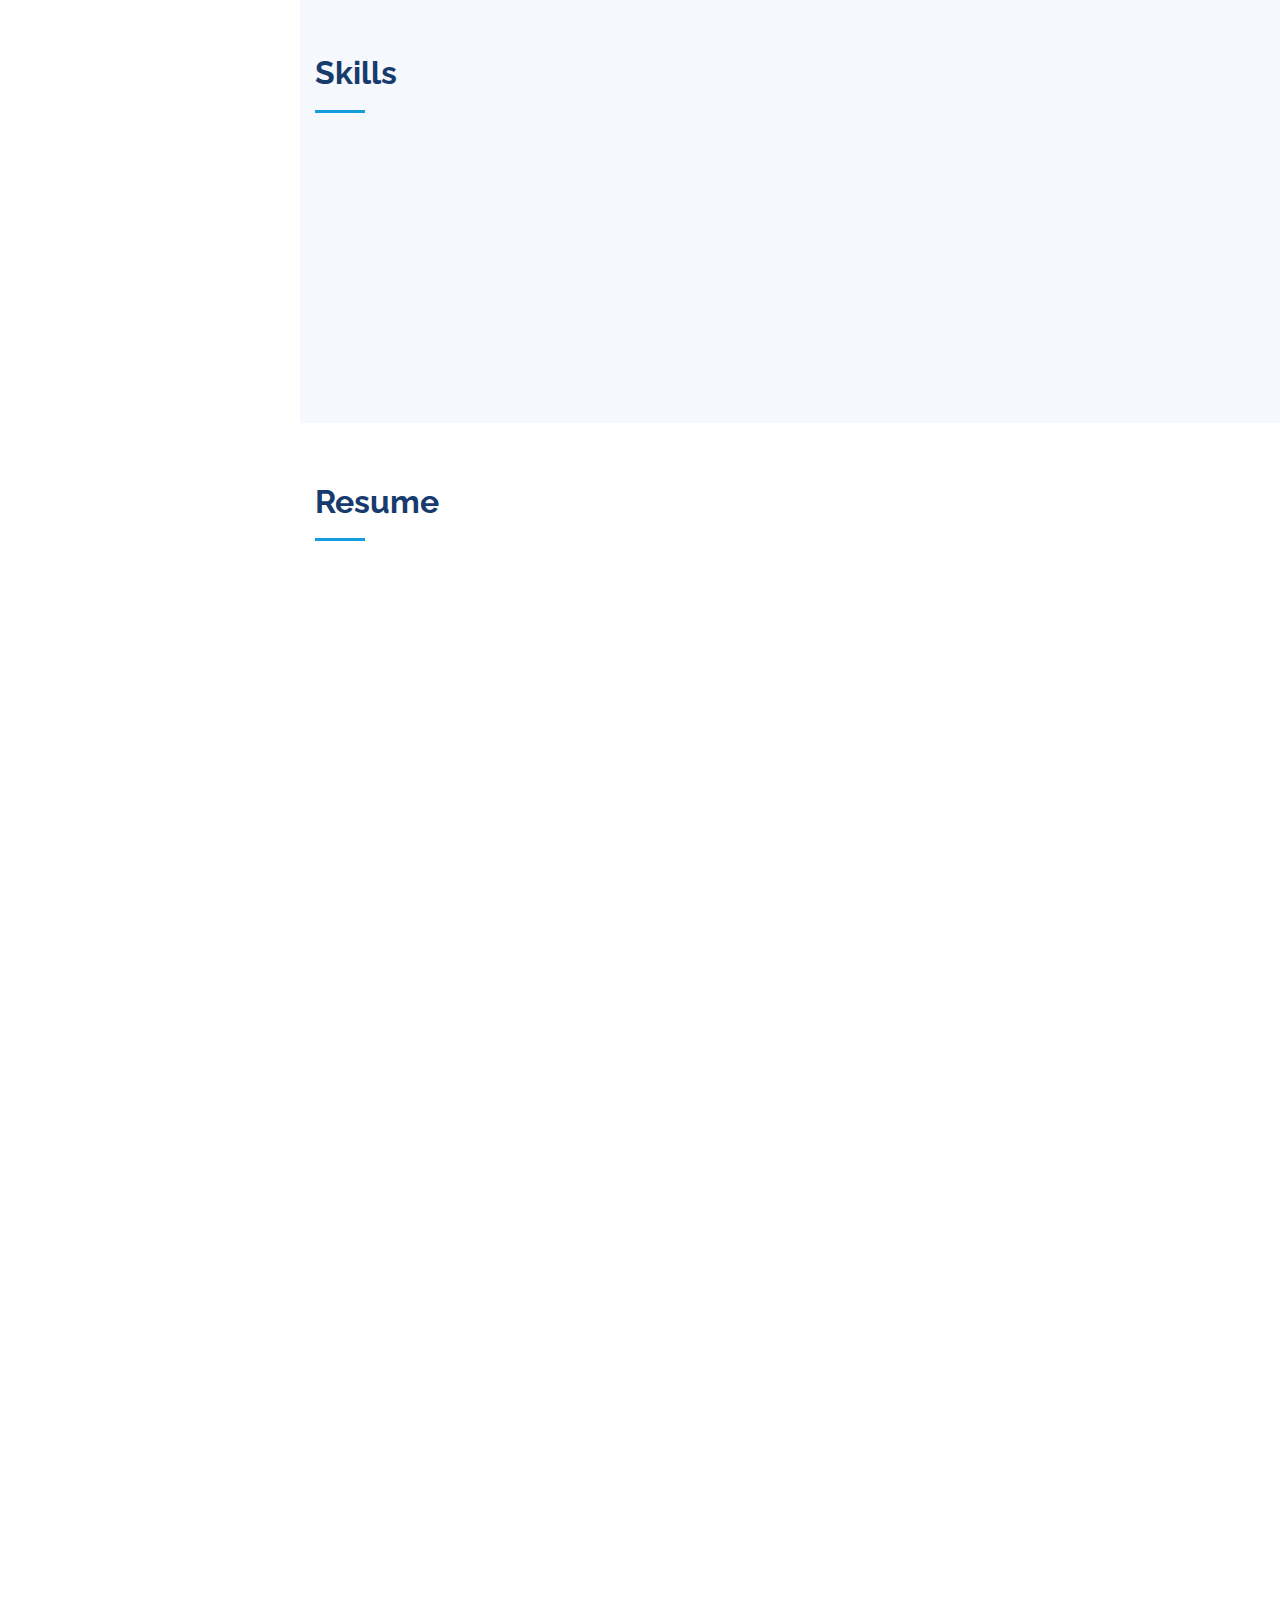
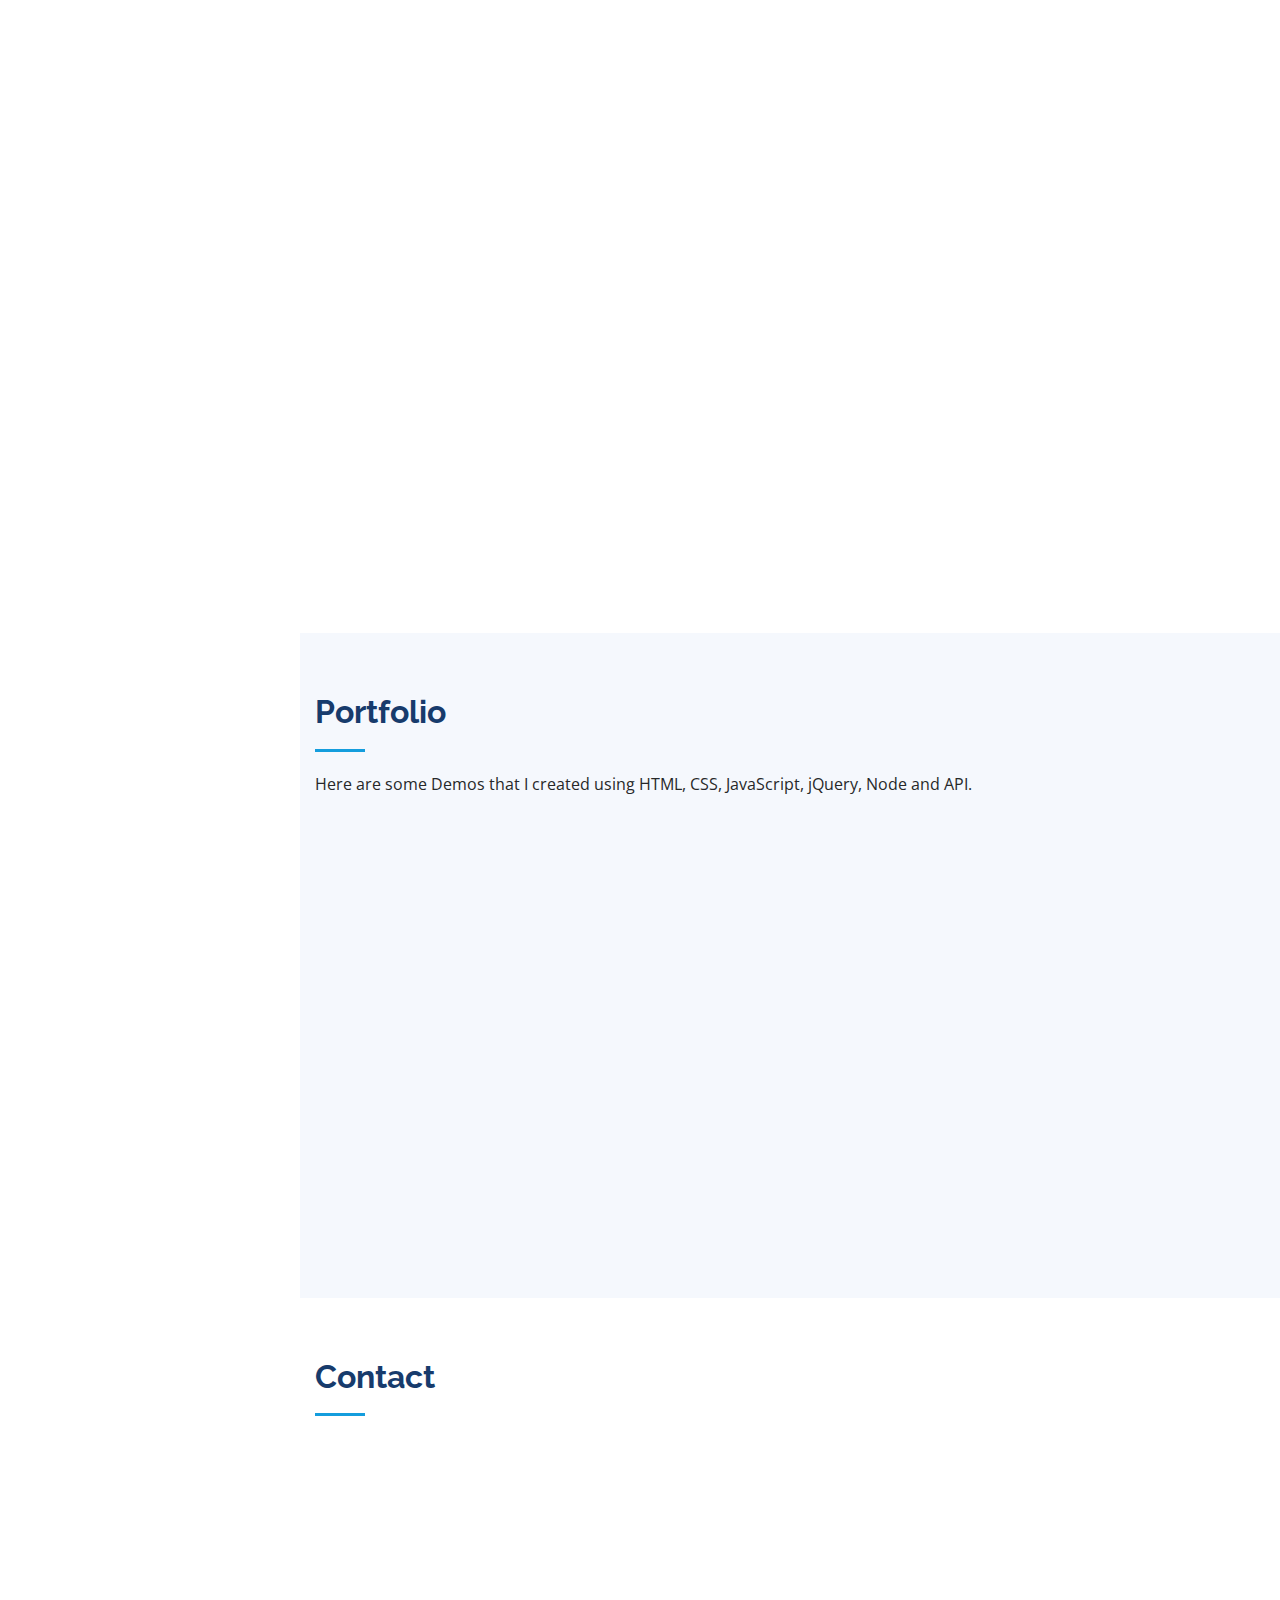
==== commit 6ea759e7: "update html" ====
--- a/index.html
+++ b/index.html
@@ -406,7 +406,7 @@
           <h2>Portfolio</h2>
           <p>
             Here are some Demos that I created using HTML, CSS, JavaScript,
-            jQuery and API.
+            jQuery, Node and API.
           </p>
         </div>
 
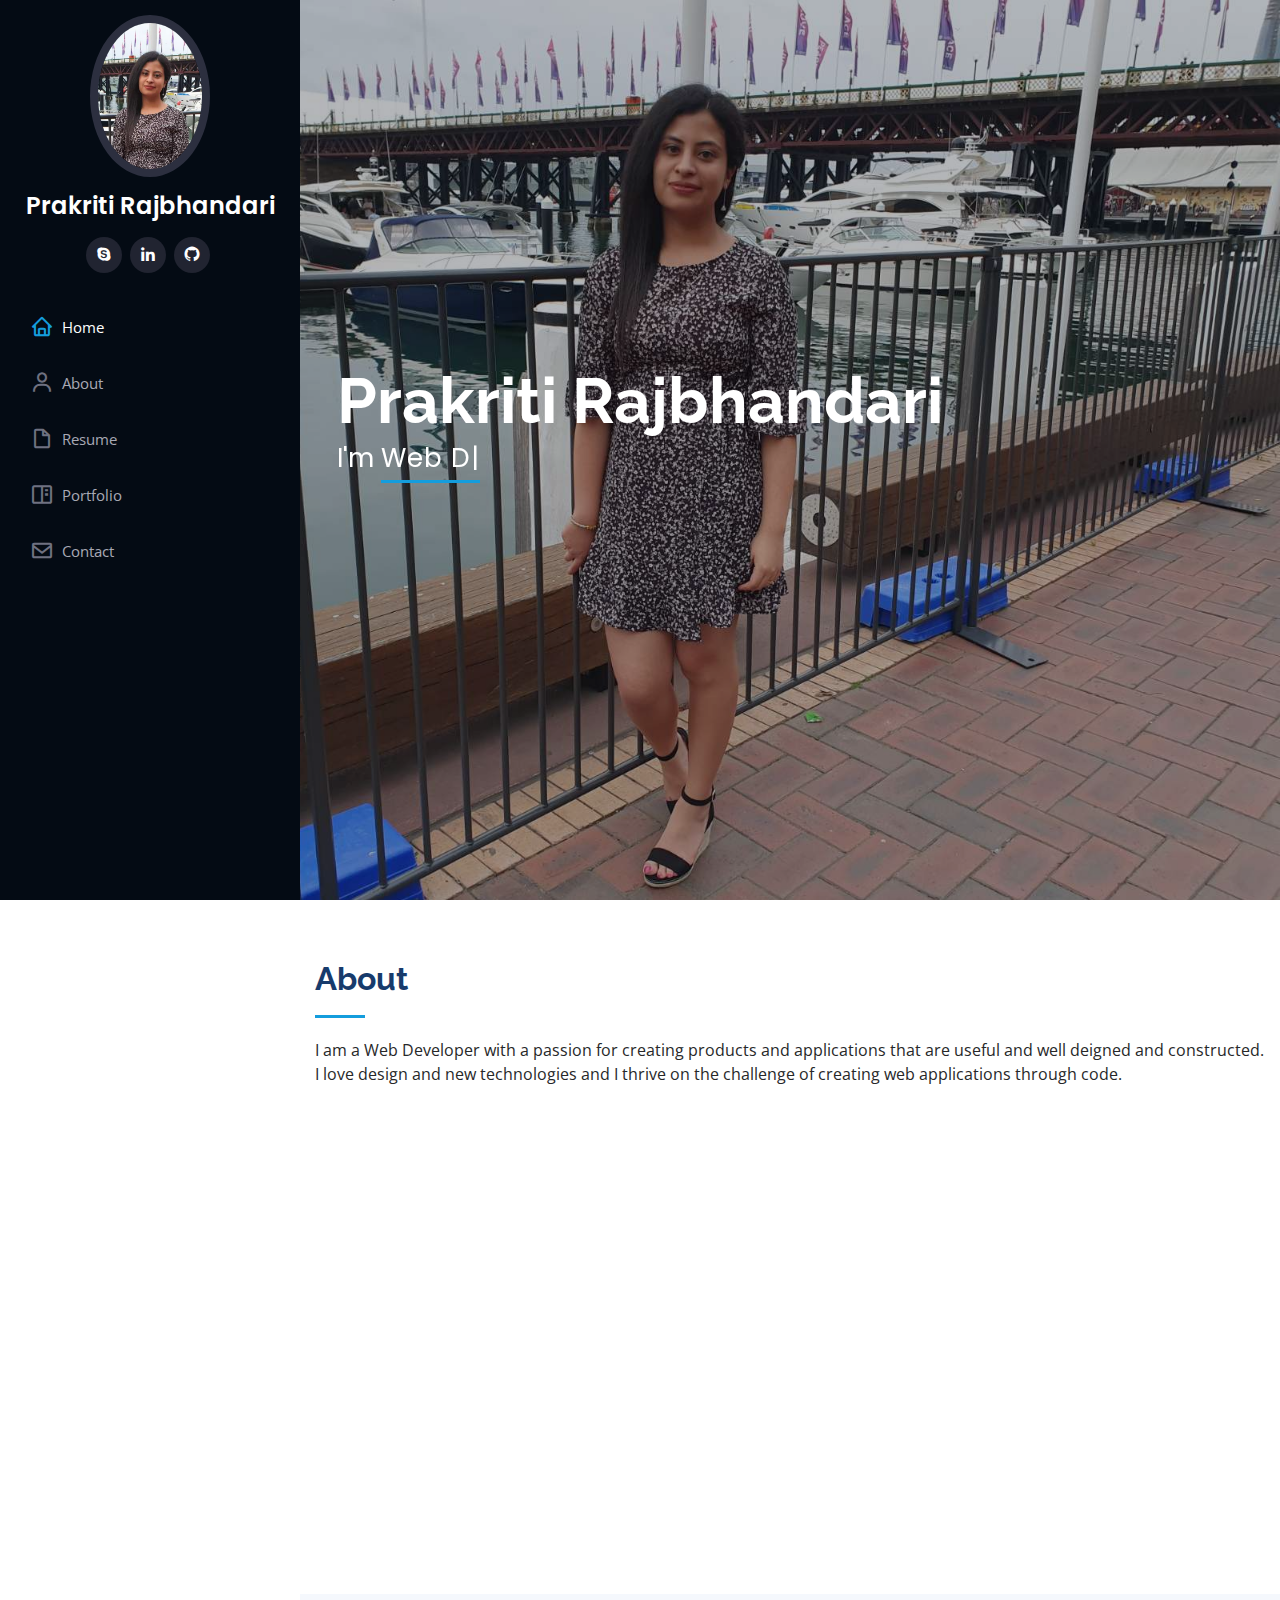
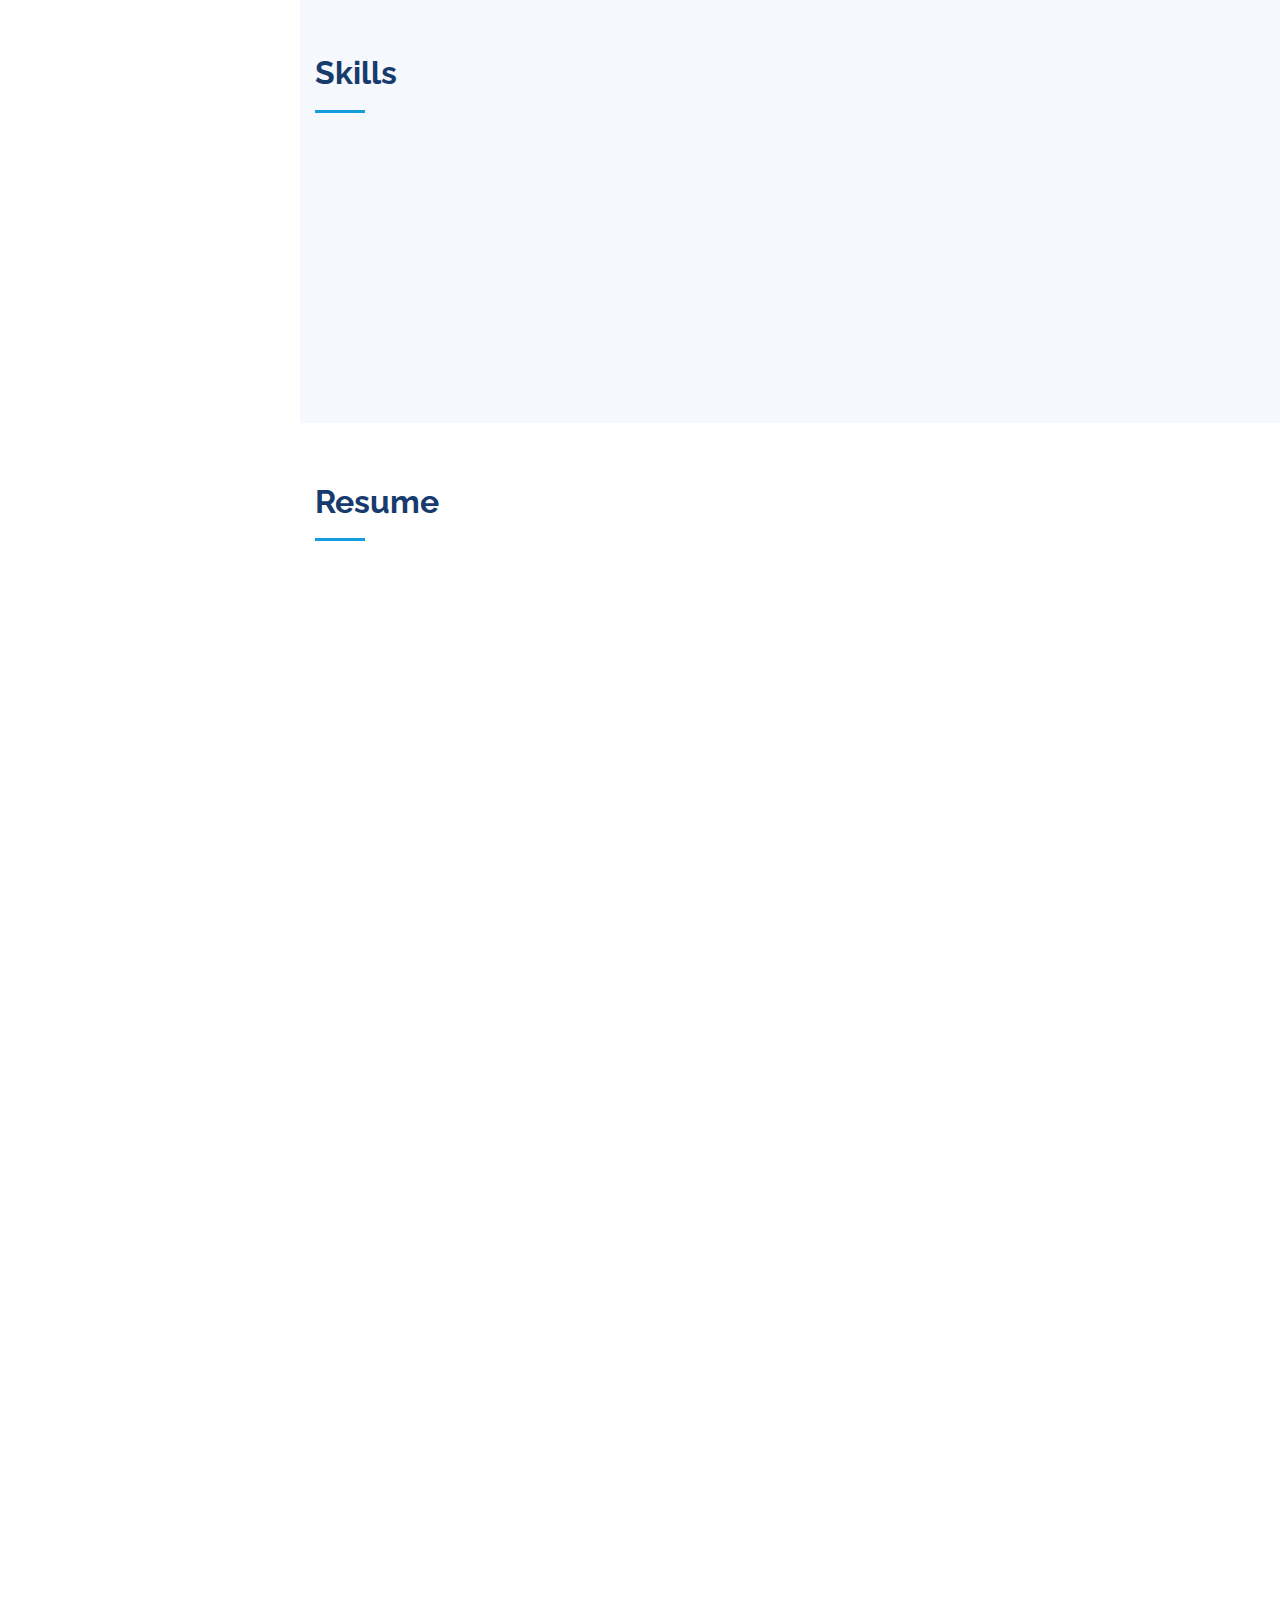
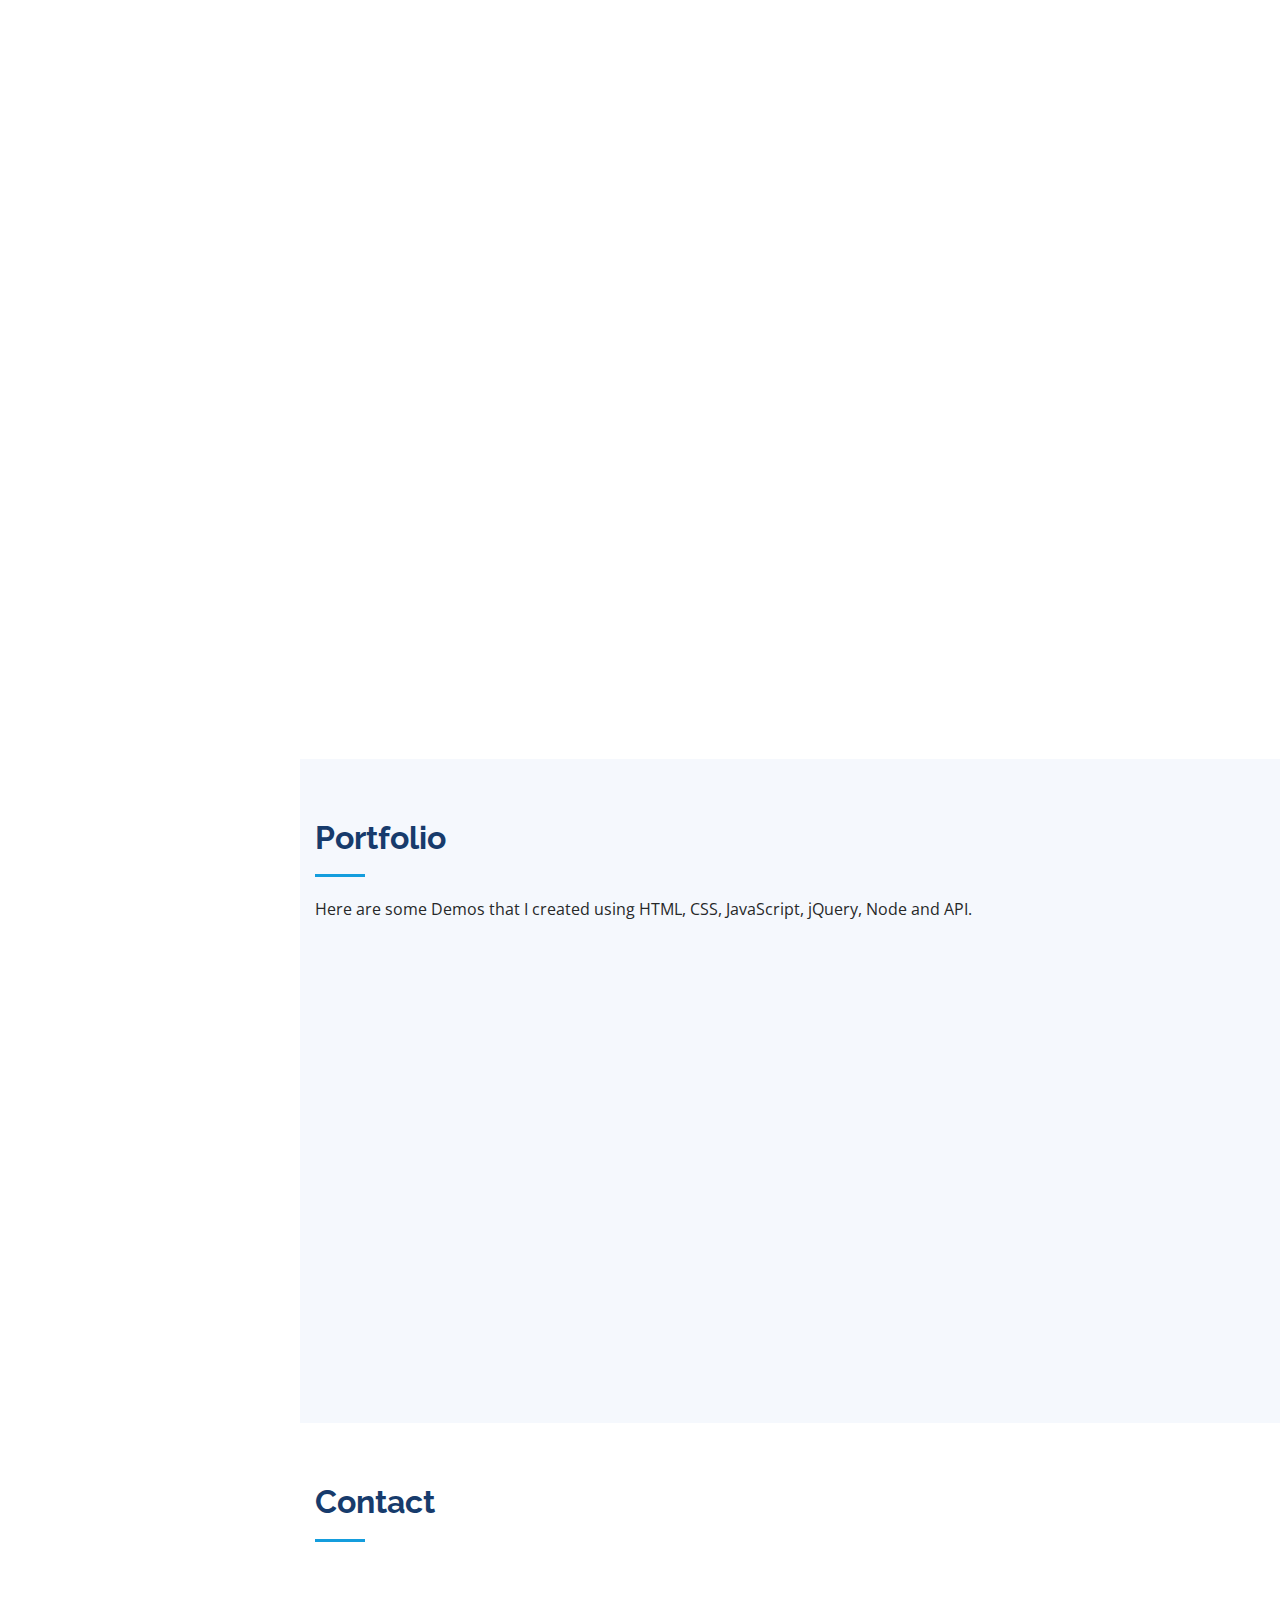
==== commit 0171e161: "update index.html" ====
--- a/index.html
+++ b/index.html
@@ -149,9 +149,9 @@
             </div>
             <p>
               I hold a Bachelor Degree in Computer Science and Information
-              Technology. I have 2 years expereince working as a Web
+              Technology. I have 7 years expereince working as a Web
               Developer.I have experience in web development and design using:
-              Wordpress, Shopify, HTML5 , CSS3 , Bootstrap, JavaScript,
+              OutSystems, Wordpress, Shopify, HTML5 , CSS3 , Bootstrap, JavaScript,
               JQuery, ASP.NET, PHP, SQL.Also experienced working with Slack,
               Git, GitHub.
               <br />
@@ -209,9 +209,9 @@
 
           <div class="col-lg-6" data-aos="fade-up" data-aos-delay="100">
             <div class="progress">
-              <span class="skill">PHP <i class="val">60%</i></span>
-              <div class="progress-bar-wrap">
-                <div class="progress-bar" role="progressbar" aria-valuenow="70" aria-valuemin="0" aria-valuemax="100">
+              <span class="skill">OutSystems <i class="val">80%</i></span>
+              <div class="progress-bar-wrap">
+                <div class="progress-bar" role="progressbar" aria-valuenow="80" aria-valuemin="0" aria-valuemax="100">
                 </div>
               </div>
             </div>
@@ -271,6 +271,12 @@
 
             <h3 class="resume-title">Education</h3>
             <div class="resume-item">
+              <h4>Global MBA</h4>
+              <h5>Jan 2020 - Dec 2023</h5>
+              <p><em>Macquarie University, Sydney, Australia</em></p>
+             
+            </div>
+            <div class="resume-item">
               <h4>Full Stack Web development Bootcamp</h4>
               <h5>Feburary 2020 - present</h5>
               <p><em>University of Sydney, Sydney, Australia</em></p>
@@ -303,6 +309,11 @@
           </div>
           <div class="col-lg-6" data-aos="fade-up" data-aos-delay="100">
             <h3 class="resume-title">Professional Experience</h3>
+            <div class="resume-item">
+              <h4>OutSystems Developer</h4>
+              <h5> Department of Communities and Justice</h5>
+              <p><em>Sydney, Australia </em></p>
+            </div>
             <div class="resume-item">
               <h4>Implementation Engineer</h4>
               <h5>Mastercard</h5>
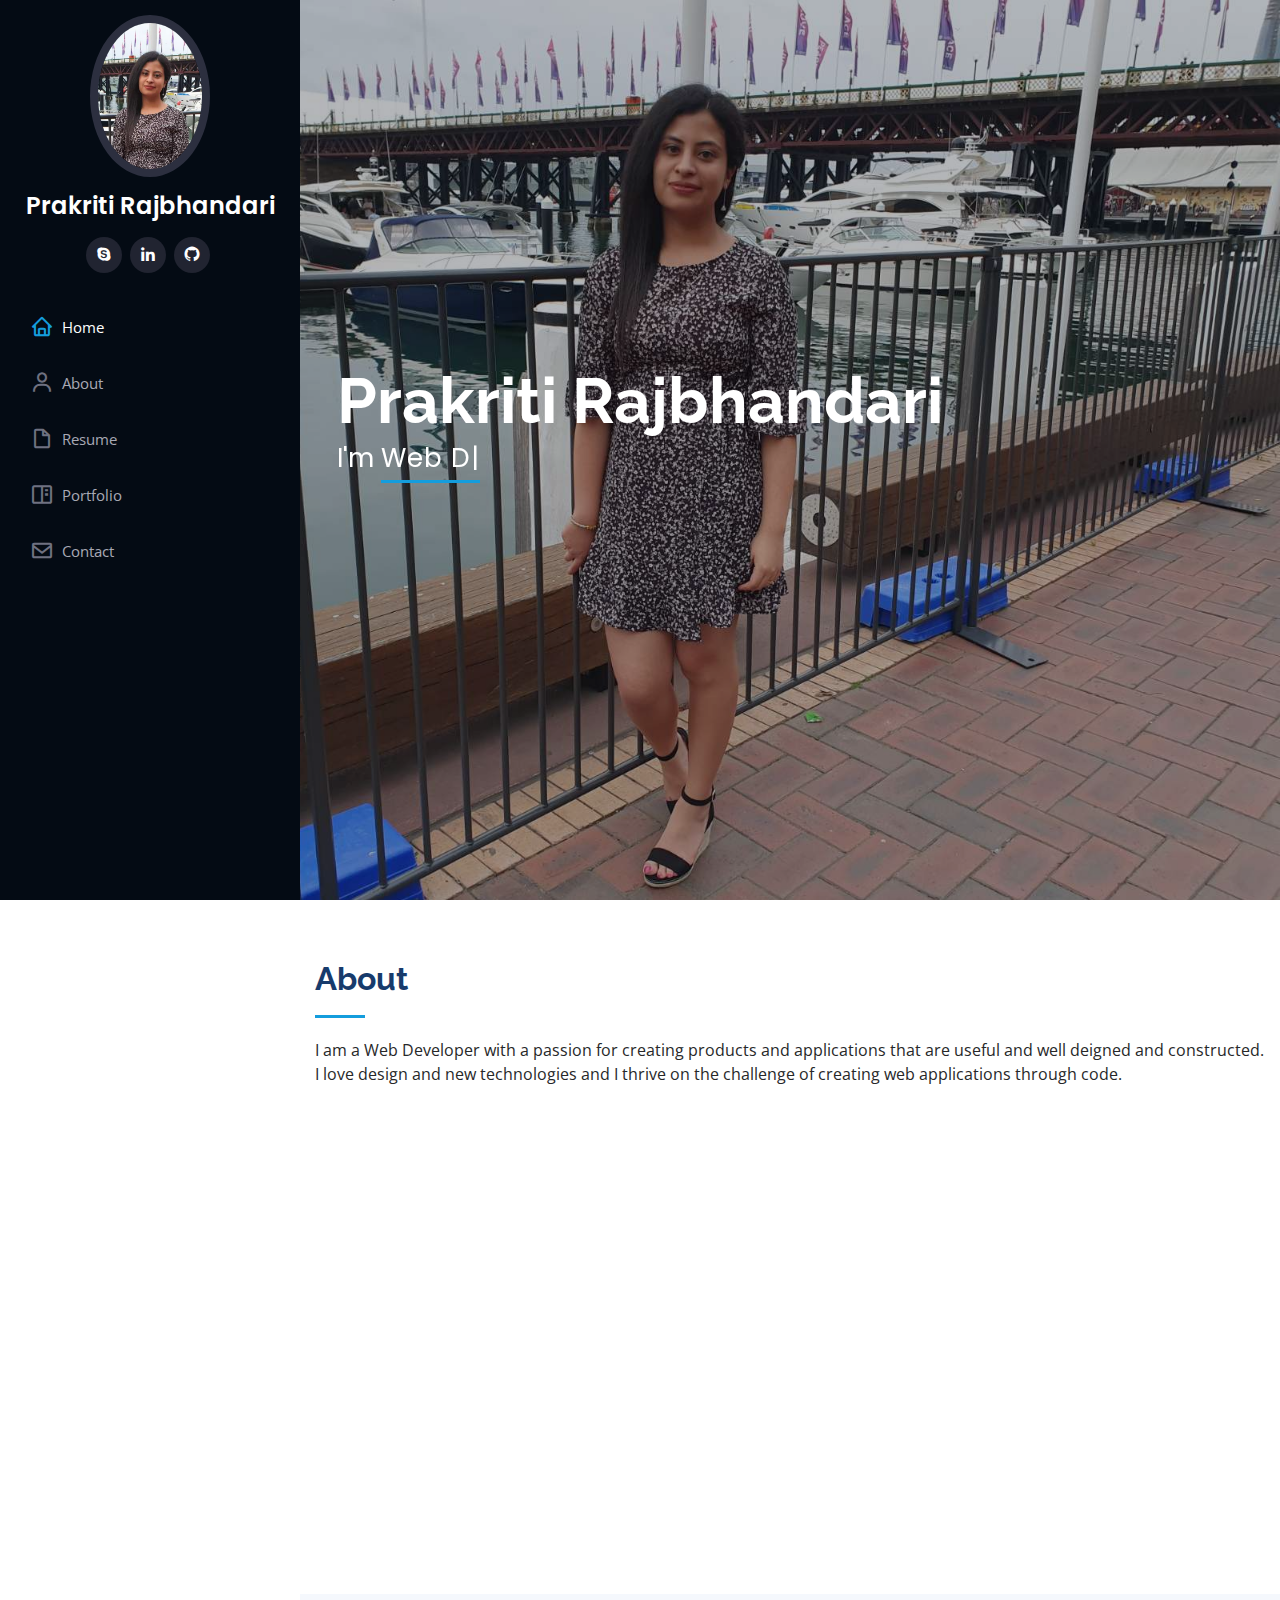
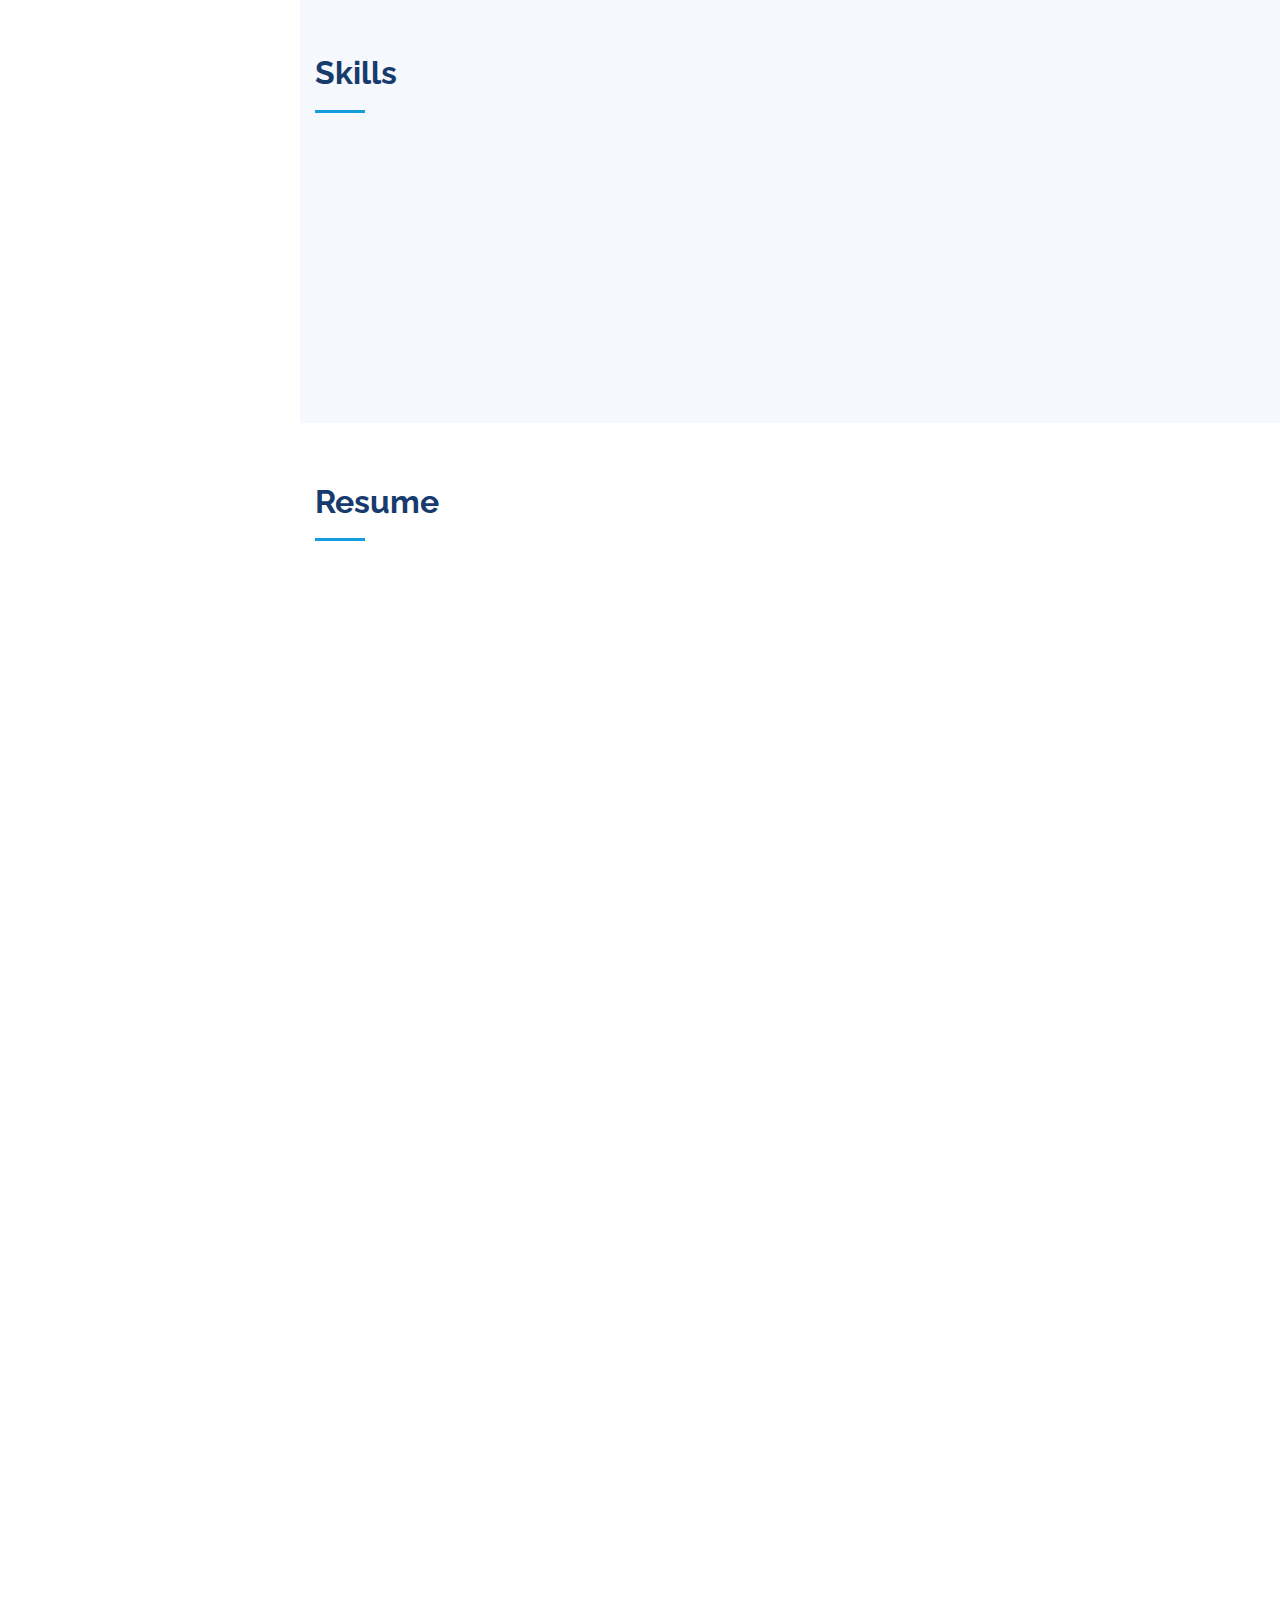
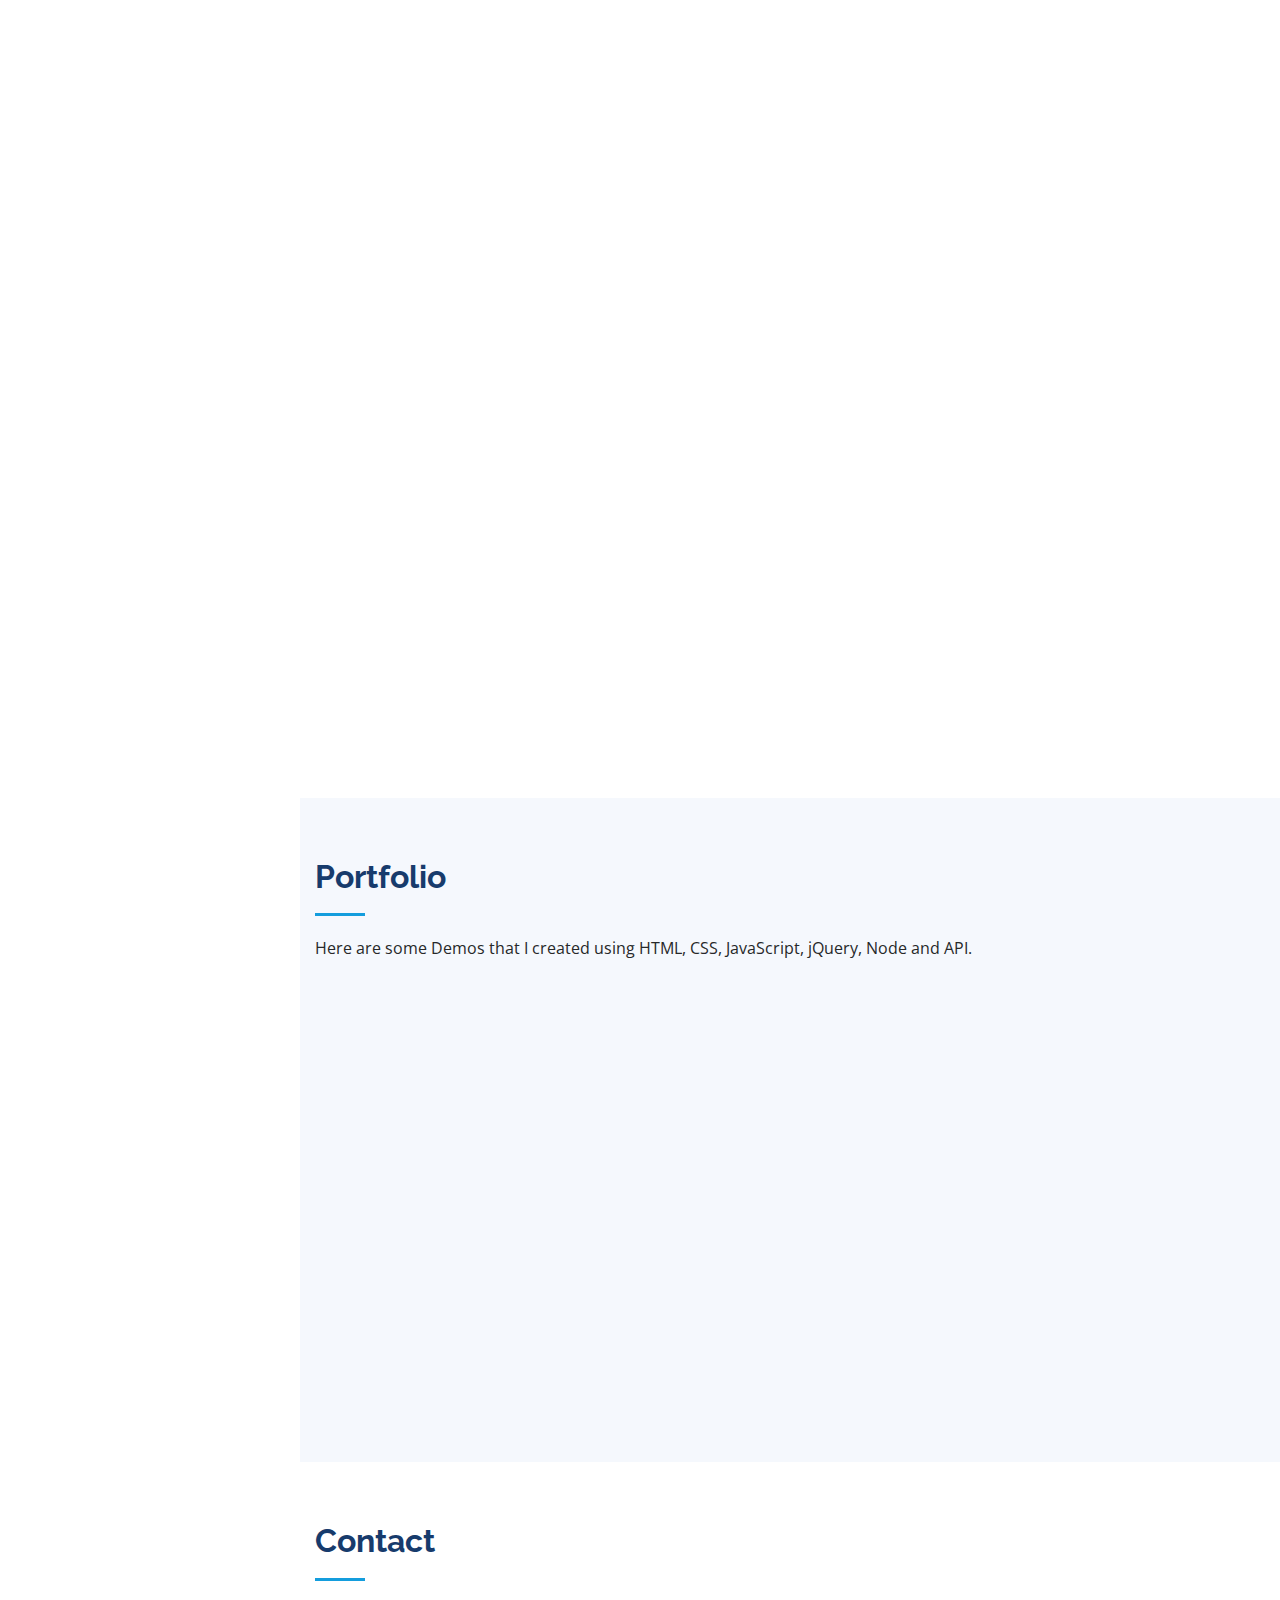
==== commit c12b65e8: "update" ====
--- a/index.html
+++ b/index.html
@@ -311,11 +311,13 @@
             <h3 class="resume-title">Professional Experience</h3>
             <div class="resume-item">
               <h4>OutSystems Developer</h4>
+              <h5>Nov 2021 - Present</h5>
               <h5> Department of Communities and Justice</h5>
               <p><em>Sydney, Australia </em></p>
             </div>
             <div class="resume-item">
               <h4>Implementation Engineer</h4>
+              <h5>Apr 2020 - Nov 2021</h5>
               <h5>Mastercard</h5>
               <p><em>Sydney, Australia </em></p>
             </div>
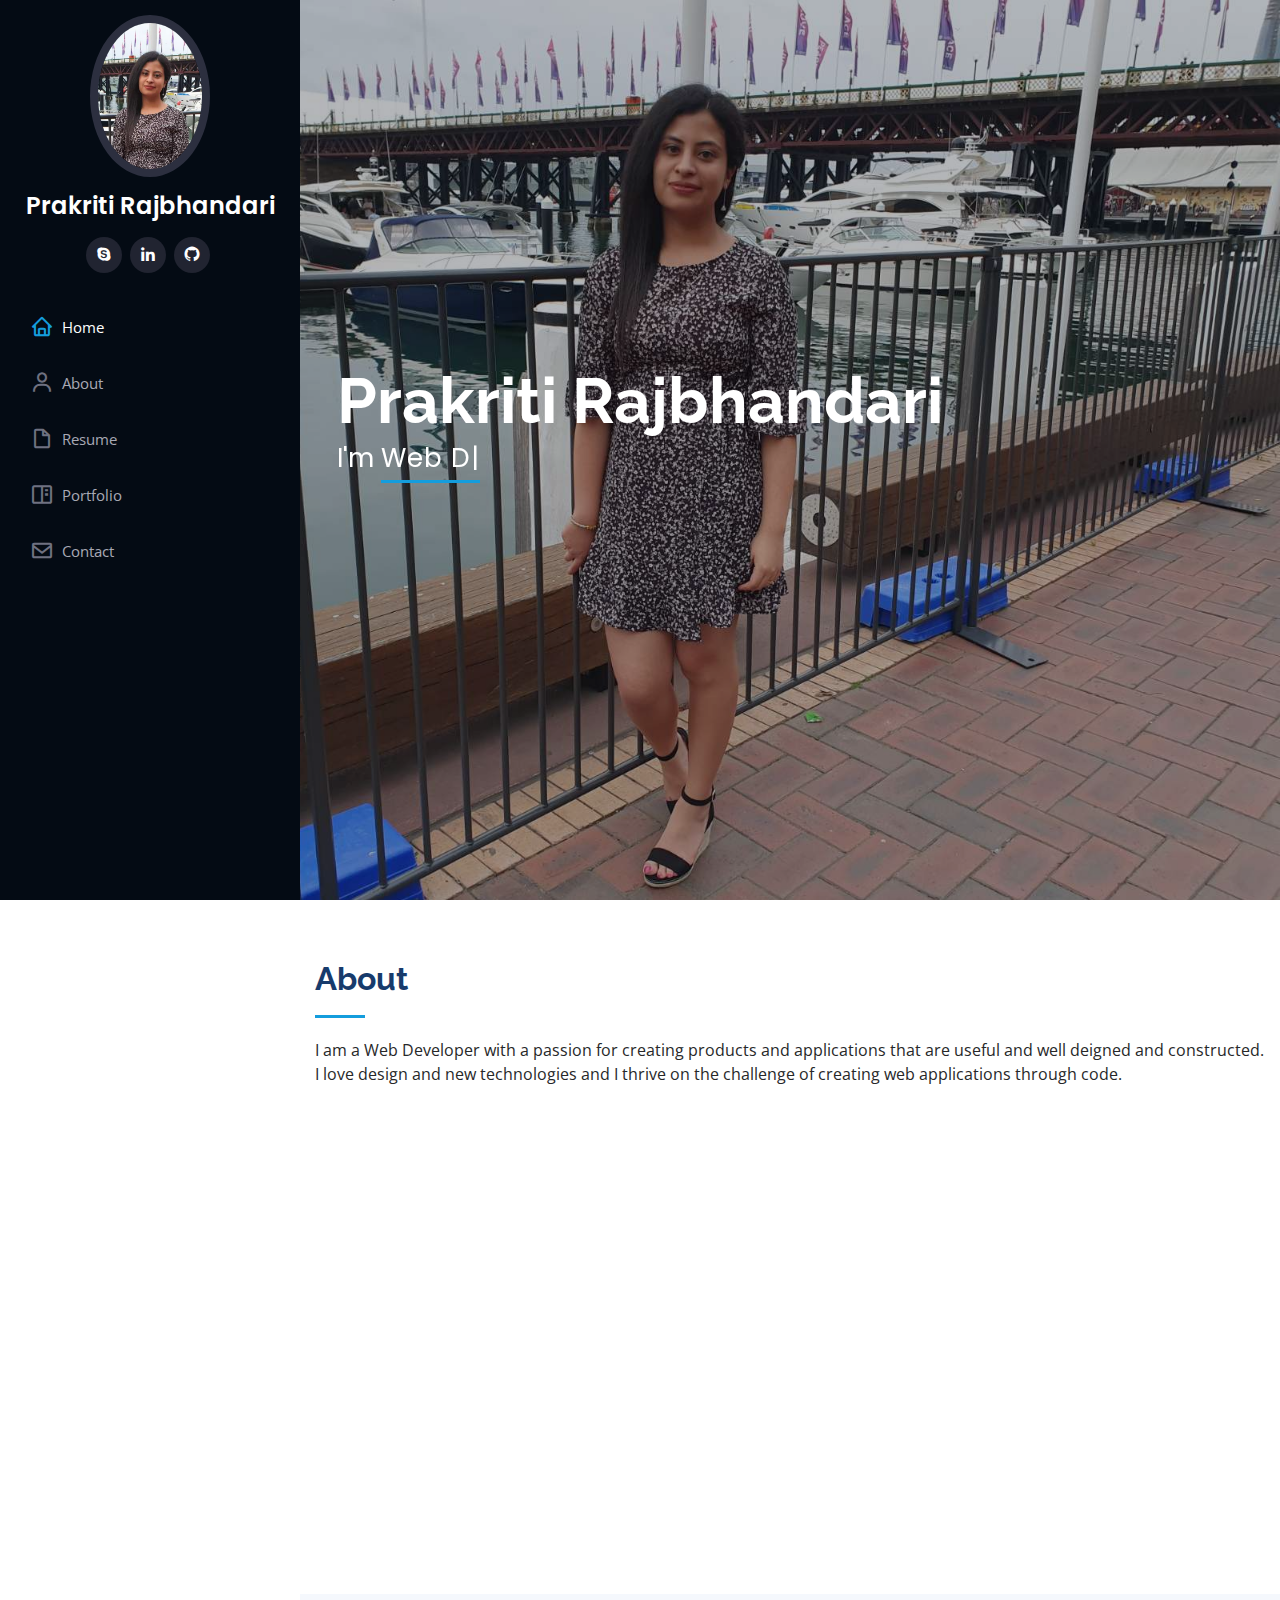
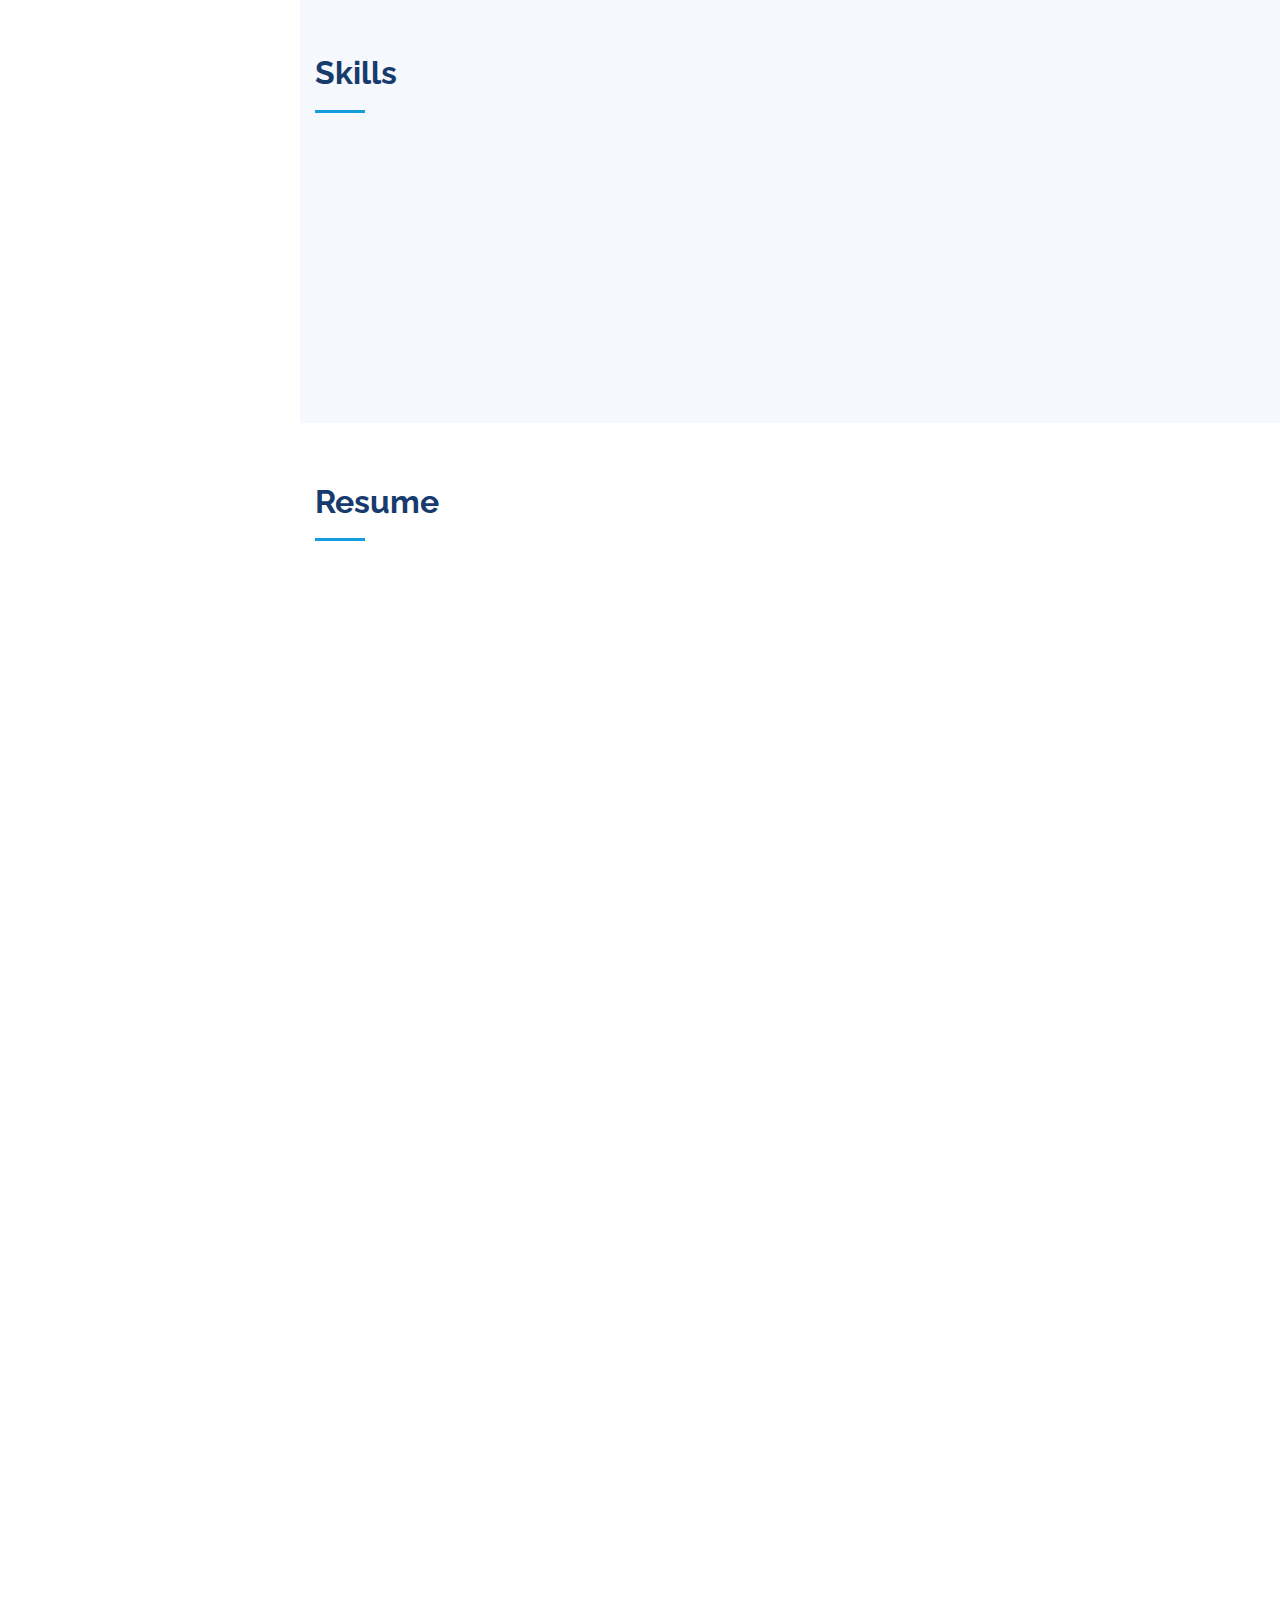
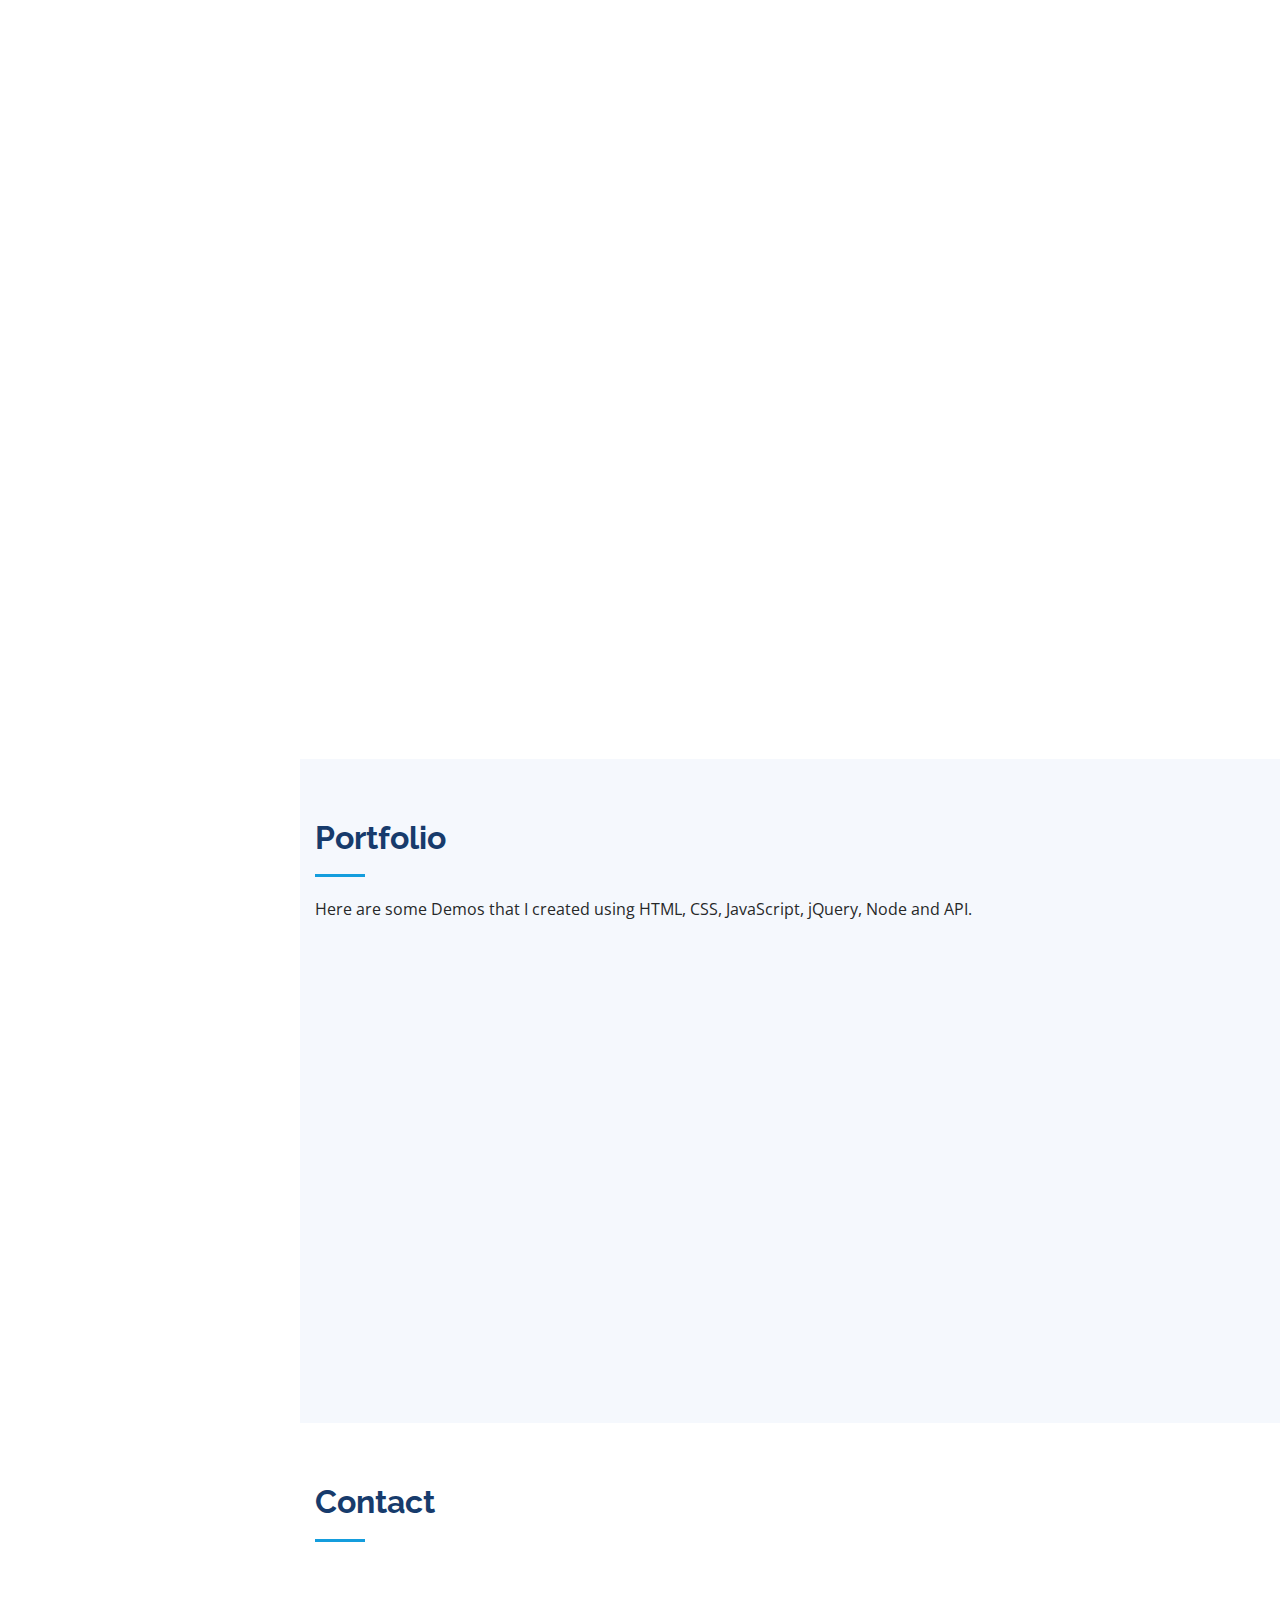
==== commit 0e6964af: "update" ====
--- a/index.html
+++ b/index.html
@@ -258,7 +258,7 @@
             <div class="resume-item pb-0">
               <h4>Prakriti Rajbhandari</h4>
               <p>
-                <em>Innovative and deadline-driven Web Developer with 2 years
+                <em>Innovative and deadline-driven Web Developer with 7 years
                   of experience designing and developing Website from initial
                   concept to final, polished deliverable.</em>
               </p>
@@ -312,14 +312,12 @@
             <div class="resume-item">
               <h4>OutSystems Developer</h4>
               <h5>Nov 2021 - Present</h5>
-              <h5> Department of Communities and Justice</h5>
-              <p><em>Sydney, Australia </em></p>
+              <p><em>Department of Communities and Justice (Sydney, Australia) </em></p>
             </div>
             <div class="resume-item">
               <h4>Implementation Engineer</h4>
               <h5>Apr 2020 - Nov 2021</h5>
-              <h5>Mastercard</h5>
-              <p><em>Sydney, Australia </em></p>
+              <p><em>Mastercard (Sydney, Australia)</em></p>
             </div>
             <div class="resume-item">
               <h4>Junior Web Developer</h4>
